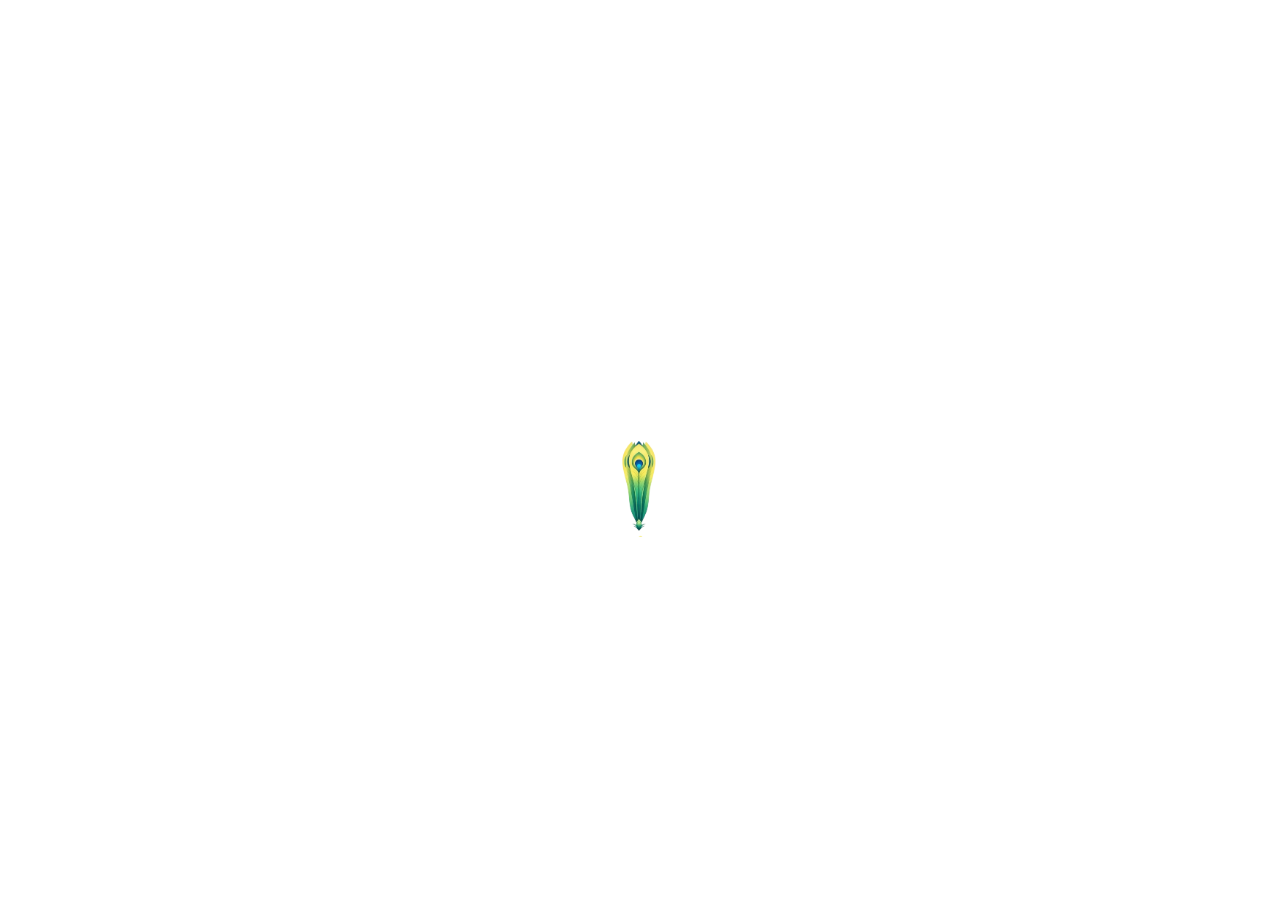
==== landing.html @ 8da77c45 "Swap positions 3 et 4 dans animation intro Made-with: Cursor" ====
<!DOCTYPE html>
<html lang="fr">
<head>
  <meta charset="UTF-8" />
  <meta name="viewport" content="width=device-width, initial-scale=1.0, maximum-scale=1.0, user-scalable=no, viewport-fit=cover" />
  <title>SEAVEN — Liste d'attente</title>
  <meta name="description" content="Le réseau social de réservation et de vente pour les indépendants." />
  <link rel="icon" type="image/png" href="./assets/logo-seaven-main.png" />
  <link rel="apple-touch-icon" href="./assets/logo-seaven-main.png" />

  <meta property="og:type" content="website" />
  <meta property="og:title" content="SEAVEN — Réserve, vends, développe ton activité" />
  <meta property="og:description" content="Le réseau social de réservation et de vente pour les indépendants beauté, bien-être et services." />
  <meta property="og:image" content="https://seaven-app-landing.vercel.app/assets/og-seaven.png" />
  <meta property="og:image:width" content="1200" />
  <meta property="og:image:height" content="630" />
  <meta property="og:url" content="https://seaven-app-landing.vercel.app" />
  <meta property="og:site_name" content="SEAVEN" />

  <meta name="twitter:card" content="summary_large_image" />
  <meta name="twitter:title" content="SEAVEN — Réserve, vends, développe ton activité" />
  <meta name="twitter:description" content="Le réseau social de réservation et de vente pour les indépendants beauté, bien-être et services." />
  <meta name="twitter:image" content="https://seaven-app-landing.vercel.app/assets/og-seaven.png" />

  <link rel="preconnect" href="https://fonts.googleapis.com" />
  <link rel="preconnect" href="https://fonts.gstatic.com" crossorigin />
  <link
    href="https://fonts.googleapis.com/css2?family=Bricolage+Grotesque:wght@400;500;600;700;800&family=Manrope:wght@400;500;600;700;800&display=swap"
    rel="stylesheet"
  />

  <style>
    :root {
      --bg: #ffffff;
      --card: #ffffff;
      --text: #151515;
      --muted: #6f6f77;
      --border: #ececf1;
      --shadow: 0 12px 32px rgba(26, 21, 31, 0.07);
      --shadow-soft: 0 8px 20px rgba(26, 21, 31, 0.05);

      --pink: #ee4b93;
      --pink-dark: #d93b82;
      --lavender: #b89df6;
      --violet: #9b7cf2;
      --mint: #8dddc7;
      --green: #6cc9a9;
      --black-btn: #121212;
      --field: #ffffff;
      --white: #ffffff;

      --radius-xl: 30px;
      --radius-lg: 24px;
      --radius-md: 18px;
      --radius-pill: 999px;
      --container-w: 390px;
    }

    * { box-sizing: border-box; }
    html {
      scroll-behavior: smooth;
      overflow-x: hidden;
      overflow-x: clip;
      max-width: 100%;
      width: 100%;
    }
    body {
      margin: 0;
      font-family: "Inter", system-ui, -apple-system, BlinkMacSystemFont, "Segoe UI", sans-serif;
      background: var(--bg);
      color: var(--text);
      -webkit-font-smoothing: antialiased;
      text-rendering: optimizeLegibility;
      overflow-x: hidden;
      overflow-x: clip;
      max-width: 100%;
      width: 100%;
      min-width: 0;
    }
    img { display: block; max-width: 100%; }
    a { color: inherit; text-decoration: none; }
    button, input, select { font: inherit; }

    .page {
      width: 100%;
      max-width: 100%;
      display: flex;
      justify-content: center;
      padding: 18px max(16px, env(safe-area-inset-left)) max(36px, env(safe-area-inset-bottom))
        max(16px, env(safe-area-inset-right));
      overflow-x: hidden;
      overflow-x: clip;
      box-sizing: border-box;
    }
    .mobile-shell {
      width: 100%;
      max-width: min(100%, var(--container-w));
      min-width: 0;
      overflow-x: hidden;
      overflow-x: clip;
    }
    .stack {
      display: flex;
      flex-direction: column;
      gap: 12px;
      min-width: 0;
      width: 100%;
    }

    .card {
      background: var(--card);
      border-radius: var(--radius-xl);
      box-shadow: var(--shadow);
      border: 1px solid rgba(255,255,255,0.7);
    }
    .soft-card {
      background: var(--card);
      border-radius: var(--radius-xl);
      box-shadow: var(--shadow-soft);
      border: 1px solid var(--border);
    }
    .section-pad { padding: 20px 18px; }

    .topbar {
      display: flex;
      align-items: center;
      justify-content: center;
      gap: 10px;
      padding: 6px 2px 8px;
      min-width: 0;
    }
    .brand { display: flex; align-items: center; gap: 8px; min-width: 0; flex: 1; }
    .brand-logo {
      width: 46px;
      height: 46px;
      object-fit: cover;
      object-position: center;
      display: block;
    }
    .brand-name { font-size: 14px; font-weight: 700; letter-spacing: -0.02em; }

    .hero { padding: 14px 16px 18px; }
    .hero-inner { text-align: center; padding: 6px 6px 0; }
    .eyebrow-space { height: 6px; }
    h1, h2, h3, p { margin: 0; }

    .hero-title {
      font-size: 32px; line-height: 1.02; letter-spacing: -0.055em; font-weight: 800; margin-top: 10px;
    }
    .accent-pink { color: var(--pink); }
    .accent-lavender { color: var(--lavender); }
    .accent-mint { color: var(--mint); }

    .hero-text {
      margin: 14px auto 0; max-width: 300px; font-size: 14px; line-height: 1.5; color: var(--muted); font-weight: 500;
    }
    .hero-actions { display: flex; flex-direction: column; gap: 10px; margin-top: 18px; align-items: center; }

    .btn {
      border: 0; border-radius: var(--radius-pill); min-height: 50px; width: 100%; max-width: 272px;
      padding: 0 18px; font-size: 14px; font-weight: 700; cursor: pointer;
      transition: transform 0.15s ease, box-shadow 0.15s ease, opacity 0.15s ease;
    }
    .btn:hover { transform: translateY(-1px); }
    .btn:active { transform: translateY(0); }
    .btn-primary { background: linear-gradient(180deg, #f56ead 0%, var(--pink) 100%); color: #fff; box-shadow: 0 14px 22px rgba(238, 75, 147, 0.28); }
    .btn-secondary { background: #ececed; color: #5b5b60; box-shadow: inset 0 1px 0 rgba(255,255,255,0.85); }

    /* Alignement identique aux boutons du hero (centrés, même largeur max) */
    #estimate-section .btn.btn-primary,
    #waitlistForm > .btn.btn-primary {
      display: block;
      margin-left: auto;
      margin-right: auto;
    }

    .hero-visuals { display: flex; justify-content: center; gap: 18px; margin-top: 22px; padding-bottom: 6px; }
    .hero-visual-box {
      width: 118px;
      height: 118px;
      border-radius: 28px;
      overflow: hidden;
      display: flex;
      align-items: center;
      justify-content: center;
      box-shadow: var(--shadow);
      border: 1px solid var(--border);
      background: linear-gradient(180deg, #f9fafb 0%, #f2f3f7 100%);
      position: relative;
    }
    .hero-visual-box.dark {
      background: radial-gradient(circle at 50% 30%, #263746 0%, #0f1722 70%);
      border-color: rgba(255,255,255,0.08);
    }
    .phone-mock {
      width: 56px;
      height: 84px;
      border-radius: 16px;
      background: #0f0f12;
      padding: 4px;
      position: relative;
      box-shadow: 0 8px 18px rgba(18, 18, 18, 0.32);
    }
    .phone-mock::before {
      content: "";
      position: absolute;
      top: 6px;
      left: 50%;
      width: 18px;
      height: 3px;
      border-radius: 4px;
      background: #2b2b35;
      transform: translateX(-50%);
      z-index: 2;
    }
    .phone-screen {
      width: 100%;
      height: 100%;
      border-radius: 12px;
      object-fit: cover;
      object-position: center top;
      border: 1px solid rgba(255,255,255,0.12);
    }

    .section-title { font-size: 30px; line-height: 1.06; letter-spacing: -0.055em; font-weight: 800; margin-bottom: 16px; }

    .feature-list { display: flex; flex-direction: column; gap: 14px; margin-top: 10px; }
    .feature-item { display: flex; gap: 12px; align-items: flex-start; }
    .feature-icon {
      width: 34px; height: 34px; border-radius: 12px; background: rgba(184, 157, 246, 0.18); color: #8f72ea;
      display: flex; align-items: center; justify-content: center; font-size: 16px; flex: 0 0 auto; margin-top: 1px;
    }
    .feature-body h3 { font-size: 16px; line-height: 1.2; letter-spacing: -0.03em; font-weight: 800; margin-bottom: 4px; }
    .feature-body p { font-size: 13px; line-height: 1.45; color: var(--muted); font-weight: 500; }

    .visual-card { padding: 14px; position: relative; overflow: hidden; }
    .visual-card img { width: 100%; height: 250px; object-fit: cover; border-radius: 24px; }
    .floating-chip {
      position: absolute; top: 16px; right: 16px; background: rgba(255,255,255,0.95); color: #8357ef;
      padding: 10px 14px; border-radius: 999px; box-shadow: var(--shadow-soft); font-size: 12px; font-weight: 800;
      backdrop-filter: blur(8px);
    }
    .floating-btn {
      position: absolute; right: 28px; bottom: 28px; background: #b180f7; color: #fff; border: 0; border-radius: 999px;
      padding: 10px 16px; font-size: 12px; font-weight: 800; box-shadow: 0 10px 16px rgba(155, 124, 242, 0.25); cursor: pointer;
    }

    .cards-grid { display: flex; flex-direction: column; gap: 16px; }
    .service-card { padding: 16px; }
    .service-tag { display: inline-block; font-size: 11px; line-height: 1; letter-spacing: -0.02em; font-weight: 700; color: #8fd7c3; margin-bottom: 10px; }
    .service-title { font-size: 26px; line-height: 1.02; letter-spacing: -0.05em; font-weight: 800; margin-bottom: 8px; }
    .service-text { font-size: 14px; line-height: 1.5; color: var(--muted); font-weight: 500; margin-bottom: 14px; }
    .service-image { width: 100%; height: 220px; object-fit: cover; border-radius: 26px; }

    .estimate-text { font-size: 14px; line-height: 1.55; color: var(--muted); font-weight: 500; margin: 10px 0 18px; }

    .calculator-card { padding: 18px; }
    .calculator-head { display: flex; align-items: center; justify-content: space-between; margin-bottom: 16px; }
    .calculator-title { font-size: 22px; line-height: 1.05; letter-spacing: -0.05em; font-weight: 800; }
    .calculator-badge {
      width: 28px; height: 28px; border-radius: 50%; background: rgba(238,75,147,0.1); color: var(--pink);
      display: flex; align-items: center; justify-content: center; font-size: 16px;
    }
    .calc-row {
      display: flex; justify-content: space-between; gap: 14px; padding: 12px 0; border-bottom: 1px solid var(--border);
      font-size: 14px; line-height: 1.35;
    }
    .calc-row:last-of-type { margin-bottom: 14px; }
    .calc-label { color: var(--muted); font-weight: 600; }
    .calc-value { color: var(--text); font-weight: 700; text-align: right; }
    .recommended-box { margin-top: 18px; padding-top: 8px; text-align: center; }
    .recommended-label { color: #d59bbb; font-size: 14px; line-height: 1.2; font-weight: 700; margin-bottom: 6px; }
    .recommended-price { color: var(--pink); font-size: 42px; line-height: 1; letter-spacing: -0.06em; font-weight: 800; }

    .form-card { padding: 22px 18px; position: relative; overflow: hidden; }
    .arrow-glow {
      position: absolute; top: 24px; right: 18px; width: 92px; height: 36px;
      background: linear-gradient(90deg, rgba(238,75,147,0.12), rgba(184,157,246,0.05));
      clip-path: polygon(0 50%, 72% 0, 100% 50%, 72% 100%); filter: blur(0.3px);
    }
    .form-title { position: relative; z-index: 1; font-size: 34px; line-height: 0.98; letter-spacing: -0.055em; font-weight: 800; margin-bottom: 18px; }
    .form-group { margin-bottom: 14px; }
    .form-label { display: block; font-size: 13px; font-weight: 700; color: #1d1d20; margin-bottom: 8px; }
    .field, .select {
      width: 100%; min-height: 52px; border: 1px solid transparent; border-radius: 999px; padding: 0 18px;
      background: var(--field); color: #44444c; outline: none; font-size: 14px; font-weight: 600;
    }
    .field::placeholder { color: #9c9ca5; font-weight: 600; }

    .consent { display: flex; align-items: flex-start; gap: 10px; margin: 8px 0 18px; }
    .consent input { margin-top: 3px; accent-color: var(--pink); }
    .consent-text { font-size: 13px; line-height: 1.45; color: #7e7e87; font-weight: 600; }

    .submit-feedback { margin-top: 12px; font-size: 13px; font-weight: 700; color: #2f9f73; display: none; }
    .submit-feedback.error { color: #d14369; }

    .footer-block { text-align: center; padding: 6px 10px 2px; }
    .footer-title { font-size: 30px; line-height: 1.12; letter-spacing: -0.03em; font-weight: 600; margin-bottom: 20px; color: #2a2a32; }
    .store-buttons {
      display: flex;
      flex-direction: row;
      justify-content: center;
      align-items: center;
      gap: 10px;
      flex-wrap: nowrap;
      width: 100%;
      max-width: 100%;
    }
    .store-btn {
      flex: 1 1 0;
      min-width: 0;
      max-width: 190px;
      min-height: 52px; border-radius: 999px; background: var(--black-btn); color: #fff;
      display: flex; align-items: center; justify-content: center; gap: 8px; font-weight: 700; font-size: 14px;
      box-shadow: 0 12px 22px rgba(18,18,18,0.18); transition: transform 0.15s ease, opacity 0.15s ease;
    }
    .store-btn:hover { transform: translateY(-1px); opacity: 0.98; }
    .store-icon { font-size: 18px; line-height: 1; }
    .tiny-note { text-align: center; margin-top: 8px; color: #a0a0a8; font-size: 11px; font-weight: 600; }

    @media (max-width: 390px) {
      .hero-title, .section-title, .footer-title, .form-title { font-size: clamp(28px, 8vw, 34px); }
      .service-title { font-size: 24px; }
      .recommended-price { font-size: 36px; }
    }
  </style>

  <!-- Refonte Seaven — partie 1 (base + hero + sections) -->
  <style>
:root{
--pink:#E8638C;--purple:#A87DC8;--mint:#7EC8A4;--blue:#4A90D9;--yellow:#FFCA28;
--black:#1A1A1A;--dark:#1C1C1E;--mid:#6B6B6B;--light:#FFFFFF;--border:rgba(0,0,0,.06);
}
*{margin:0;padding:0;box-sizing:border-box;}
html{scroll-behavior:smooth;overflow-x:hidden;overflow-x:clip;max-width:100%;width:100%;-webkit-text-size-adjust:100%;}
body{background:#fff;color:var(--black);font-family:'Manrope',sans-serif;overflow-x:hidden;overflow-x:clip;max-width:100%;width:100%;min-width:0;-webkit-text-size-adjust:100%;}
#landingRoot{width:100%;max-width:100%;min-width:0;overflow-x:hidden;overflow-x:clip;}
.topbar .brand{flex:0 1 auto;}
/* GRAD BAR */
.grad-bar{height:4px;background:linear-gradient(90deg,var(--pink),var(--purple),var(--blue),var(--mint),var(--yellow));}

/* HERO — bloc texte puis mockup paysage (démo), type Apple */
.hero{
  position:relative;
  isolation:isolate;
  overflow-x:clip;
  text-align:center;
  width:100%;
  max-width:100%;
  margin:0;
  min-width:0;
  box-sizing:border-box;
  background:
    radial-gradient(ellipse 120% 85% at 50% 0%,rgba(168,125,200,.1) 0%,transparent 52%),
    #ffffff;
  color:#1d1d1f;
}
.hero-showcase-inner{
  position:relative;
  z-index:1;
  width:100%;
  max-width:min(640px,100%);
  margin:0 auto;
  display:flex;
  flex-direction:column;
  align-items:center;
  padding:clamp(8px,2vw,16px) max(20px,env(safe-area-inset-left)) clamp(40px,8vw,88px) max(20px,env(safe-area-inset-right));
  box-sizing:border-box;
  gap:0;
}
.hero-copy-stack{
  width:100%;
  max-width:min(600px,100%);
  display:flex;
  flex-direction:column;
  align-items:center;
  text-align:center;
  gap:0;
}
.hero-device-stage{
  width:100%;
  display:flex;
  justify-content:center;
  align-items:center;
  margin-top:clamp(28px,6vw,48px);
  padding:0 max(6px,env(safe-area-inset-left)) 4px max(6px,env(safe-area-inset-right));
  box-sizing:border-box;
}
.hero-device-shell{
  position:relative;
  width:min(600px,92vw);
  max-width:100%;
  flex-shrink:0;
}
/* Boutons latéraux discrets (type iPhone paysage) */
.hero-device-side{
  position:absolute;
  z-index:2;
  pointer-events:none;
  border-radius:4px;
  background:linear-gradient(90deg,#56565e,#2f2f35);
  box-shadow:0 0 0 1px rgba(0,0,0,.28) inset,0 1px 2px rgba(255,255,255,.12);
}
.hero-device-side--vol1{left:-3px;top:35%;width:4px;height:22px;}
.hero-device-side--vol2{left:-3px;top:calc(35% + 30px);width:4px;height:22px;}
.hero-device-side--power{right:-3px;top:38%;width:4px;height:44px;}
.hero-device-frame{
  position:relative;
  border-radius:34px;
  padding:8px;
  box-sizing:border-box;
  border:2.5px solid #3f3f47;
  background:linear-gradient(160deg,#4a4a52 0%,#252528 35%,#121214 100%);
  box-shadow:
    0 18px 44px rgba(0,0,0,.16),
    0 8px 18px rgba(0,0,0,.1),
    0 0 0 1px rgba(255,255,255,.12) inset,
    0 0 0 1px rgba(0,0,0,.35),
    0 0 36px rgba(168,125,200,.09);
}
.hero-device-frame::after{
  content:"";
  position:absolute;
  left:14px;
  right:14px;
  top:8px;
  height:18%;
  border-radius:20px;
  pointer-events:none;
  background:linear-gradient(180deg,rgba(255,255,255,.2) 0%,rgba(255,255,255,0) 100%);
}
/* Dynamic Island realiste en paysage: capsule verticale sur le cote */
.hero-device-dynamic{
  position:absolute;
  top:50%;
  right:10px;
  transform:translateY(-50%);
  width:14px;
  height:min(28%,88px);
  border-radius:999px;
  background:linear-gradient(180deg,#101013 0%,#08080a 100%);
  z-index:2;
  pointer-events:none;
  box-shadow:
    0 0 0 1px rgba(255,255,255,.08) inset,
    0 1px 2px rgba(0,0,0,.45);
}
/* Écran paysage 19,5:9 — vidéo cover, centrée */
.hero-device-zoom{
  position:relative;
  width:100%;
  border-radius:26px;
  overflow:hidden;
  aspect-ratio:19.5/9;
  transform-origin:center center;
  will-change:transform;
  animation:heroDeviceKen 28s cubic-bezier(.45,.05,.2,1) infinite alternate;
  background:#000;
}
@keyframes heroDeviceKen{
  0%{transform:scale(1);}
  100%{transform:scale(1.025);}
}
.hero-device-video{
  position:absolute;
  inset:0;
  z-index:1;
  display:block;
  width:100%;
  height:100%;
  object-fit:cover;
  object-position:center center;
}
@media (orientation:landscape) and (max-height:520px){
  .hero-device-stage{margin-top:clamp(18px,4vw,28px);}
  .hero-device-shell{width:min(400px,88vw);}
}
.hero-launch{display:inline-flex;align-items:center;gap:6px;background:rgba(0,0,0,.04);border:1px solid rgba(0,0,0,.08);border-radius:999px;padding:8px 18px;font-size:12px;font-weight:700;color:#1d1d1f;margin:0 0 clamp(18px,4vw,26px);}
.hero-launch span{width:7px;height:7px;border-radius:50%;background:var(--pink);display:inline-block;}
.hero h1{font-family:'Bricolage Grotesque',sans-serif;font-size:clamp(28px,6.5vw,52px);font-weight:800;line-height:1.08;letter-spacing:-0.045em;margin:0 0 clamp(14px,3vw,22px);overflow-wrap:anywhere;color:#1d1d1f;}
.hero h1 em{font-style:normal;background:linear-gradient(135deg,var(--pink),var(--purple));-webkit-background-clip:text;-webkit-text-fill-color:transparent;background-clip:text;}
.hero-sub{font-size:clamp(15px,2.2vw,19px);color:rgba(0,0,0,.58);max-width:520px;margin:0 auto;line-height:1.65;overflow-wrap:anywhere;font-weight:500;}
.hero-cta-float{
  margin-top:clamp(22px,5vw,36px);
  margin-bottom:0;
  width:100%;
  display:flex;
  justify-content:center;
}
.hero-cta-pill{
  display:inline-flex;
  align-items:center;
  gap:10px;
  justify-content:center;
  border:none;
  cursor:pointer;
  font-family:'Manrope',-apple-system,sans-serif;
  font-size:15px;
  font-weight:700;
  letter-spacing:-0.02em;
  color:#fff;
  background:linear-gradient(135deg,var(--pink),var(--purple));
  border-radius:999px;
  padding:16px 36px;
  min-height:52px;
  box-sizing:border-box;
  box-shadow:0 1px 0 rgba(255,255,255,.2) inset,0 14px 36px rgba(232,99,140,.35),0 6px 16px rgba(0,0,0,.08);
  transition:transform .35s cubic-bezier(.2,.8,.2,1),box-shadow .35s ease;
}
.hero-cta-pill:hover{transform:translateY(-3px) scale(1.02);box-shadow:0 1px 0 rgba(255,255,255,.25) inset,0 20px 48px rgba(232,99,140,.42),0 8px 20px rgba(0,0,0,.1);}
.hero-cta-pill:active{transform:translateY(-1px) scale(.995);}
.btn-main{display:inline-flex;align-items:center;gap:8px;justify-content:center;background:linear-gradient(135deg,var(--pink),var(--purple));color:white;border:none;border-radius:30px;padding:16px 28px;font-size:15px;font-weight:700;cursor:pointer;font-family:'Manrope',sans-serif;transition:transform .2s,box-shadow .2s;max-width:100%;box-sizing:border-box;}
.btn-main:hover{transform:translateY(-2px);box-shadow:0 12px 32px rgba(232,99,140,.35);}
.hero-note{font-size:12px;color:rgba(0,0,0,.45);margin-top:clamp(14px,3vw,20px);line-height:1.55;max-width:min(420px,100%);margin-left:auto;margin-right:auto;}
.hero-demo-link{display:block;text-align:center;margin-top:12px;font-size:13px;font-weight:700;font-family:'Manrope',sans-serif;}
.hero-demo-link a{color:var(--pink);text-decoration:none;border-bottom:1px solid rgba(238,75,147,.35);padding-bottom:1px;transition:color .2s,border-color .2s;}
.hero-demo-link a:hover{color:var(--violet);border-color:rgba(155,124,242,.5);}
@media (prefers-reduced-motion:reduce){
  .hero-device-zoom{animation:none;transform:none;}
}
.hero-extra-offers{margin-top:clamp(14px,3vw,20px);padding-top:0;border-top:none;width:100%;max-width:min(400px,100%);margin-left:auto;margin-right:auto;display:flex;flex-direction:column;align-items:center;gap:0;box-sizing:border-box;}
.hero-promo{display:inline-flex;align-items:center;justify-content:center;gap:6px;background:linear-gradient(135deg,rgba(232,99,140,.12),rgba(168,125,200,.14));border:1px solid rgba(232,99,140,.2);color:#1d1d1f;font-size:11px;font-weight:800;padding:8px 14px;border-radius:999px;margin:0;text-align:center;line-height:1.3;}
.btn-parrain{display:inline-flex;align-items:center;justify-content:center;background:transparent;color:var(--pink);border:2px solid var(--pink);border-radius:30px;padding:12px 22px;font-size:14px;font-weight:700;cursor:pointer;font-family:'Manrope',sans-serif;margin:0;max-width:100%;box-sizing:border-box;transition:transform .2s,background .2s,color .2s;}
.btn-parrain:hover{background:rgba(232,99,140,.08);transform:translateY(-1px);}
.parrain-modal{position:fixed;inset:0;z-index:9999;display:flex;align-items:center;justify-content:center;padding:max(16px,env(safe-area-inset-top)) max(16px,env(safe-area-inset-right)) max(16px,env(safe-area-inset-bottom)) max(16px,env(safe-area-inset-left));box-sizing:border-box;}
.parrain-modal.is-hidden{display:none;}
.parrain-modal-overlay{position:absolute;inset:0;background:rgba(26,26,26,.5);backdrop-filter:blur(4px);cursor:pointer;border:0;padding:0;}
.parrain-modal-panel{position:relative;z-index:1;background:#fff;border-radius:22px;padding:22px 20px 18px;max-width:340px;width:100%;box-shadow:0 24px 56px rgba(0,0,0,.18);border:1px solid var(--border);text-align:left;box-sizing:border-box;}
.parrain-modal-close{position:absolute;top:10px;right:12px;width:36px;height:36px;border:none;background:transparent;color:var(--mid);font-size:22px;line-height:1;cursor:pointer;border-radius:10px;display:flex;align-items:center;justify-content:center;}
.parrain-modal-close:hover{background:var(--light);color:var(--black);}
.parrain-modal-heading{font-family:'Bricolage Grotesque',sans-serif;font-size:17px;font-weight:800;color:var(--black);margin:0 36px 12px 0;letter-spacing:-.02em;}
.parrain-modal-body{font-size:14px;line-height:1.65;color:var(--mid);margin:0;}
.parrain-modal-body strong{color:var(--black);}
.parrain-modal-cta{margin-top:18px;width:100%;border:none;border-radius:14px;padding:12px 16px;font-size:13px;font-weight:700;font-family:'Manrope',sans-serif;cursor:pointer;background:linear-gradient(135deg,var(--pink),var(--purple));color:#fff;}
.parrain-modal-cta:hover{opacity:.95;}
.hero-stats{display:flex;gap:0;justify-content:center;margin-top:clamp(18px,4vw,28px);border:1px solid rgba(0,0,0,.08);border-radius:20px;overflow:hidden;max-width:100%;width:100%;margin-left:auto;margin-right:auto;box-sizing:border-box;background:rgba(0,0,0,.03);backdrop-filter:blur(10px);-webkit-backdrop-filter:blur(10px);}
.stat{flex:1;min-width:0;padding:14px 6px;text-align:center;border-right:1px solid rgba(0,0,0,.06);}
.stat:last-child{border-right:none;}
.stat-n{font-family:'Bricolage Grotesque',sans-serif;font-size:clamp(18px,5vw,28px);font-weight:800;letter-spacing:-0.02em;background:linear-gradient(135deg,var(--pink),var(--purple));-webkit-background-clip:text;-webkit-text-fill-color:transparent;background-clip:text;}
.stat-l{font-size:clamp(8px,2.4vw,11px);color:rgba(0,0,0,.52);font-weight:600;margin-top:4px;line-height:1.2;overflow-wrap:anywhere;}

/* SECTION */
.sec{padding:60px max(16px,env(safe-area-inset-left)) 60px max(16px,env(safe-area-inset-right));max-width:1100px;margin:0 auto;min-width:0;width:100%;box-sizing:border-box;}
#pricing-section{padding-bottom:40px;}
#waitlist{padding-top:40px;padding-bottom:30px;}
.sec-label{font-size:11px;font-weight:700;text-transform:uppercase;letter-spacing:2px;color:var(--pink);margin-bottom:10px;}
.sec-title{font-family:'Bricolage Grotesque',sans-serif;font-size:clamp(24px,6vw,52px);font-weight:800;letter-spacing:-0.04em;line-height:1.08;margin-bottom:14px;overflow-wrap:anywhere;}
.sec-title em{font-style:normal;color:var(--pink);}
.sec-sub{font-size:16px;color:var(--mid);line-height:1.7;max-width:min(500px,100%);overflow-wrap:anywhere;}

/* Couleurs d'accent par section demandées */
#features .sec-label, #features .sec-title em { color: var(--purple); }
#discover-section .sec-label, #discover-section .sec-title em { color: var(--mint); }
#pricing-section .sec-label, #pricing-section .sec-title em { color: var(--blue); }
#waitlist .sec-label, #waitlist .sec-title em { color: var(--yellow); }
#waitlist .btn-submit {
  background: linear-gradient(135deg, #ffd54d, var(--yellow));
  color:#fff;
}
#waitlist .btn-submit:hover{box-shadow:0 12px 28px rgba(255,202,40,.35);}
#pricing-section .btn-submit{background:linear-gradient(135deg,var(--blue),#6ca8e3);}
#pricing-section .btn-submit:hover{box-shadow:0 12px 28px rgba(74,144,217,.3);}
/* DEMO RESERVATION INTERACTIVE */
.demo-res{position:relative;padding:clamp(28px,5vw,64px) 16px;background:#fff;overflow:hidden;}
.demo-res::before{content:'';position:absolute;inset:0;background:radial-gradient(ellipse 100% 50% at 50% 0%,rgba(124,58,237,.06),transparent 60%),radial-gradient(ellipse 70% 40% at 80% 100%,rgba(238,75,147,.04),transparent 50%);pointer-events:none;}
.demo-res-inner{max-width:860px;margin:0 auto;text-align:center;position:relative;z-index:1;}
.demo-res-title{font-family:'Bricolage Grotesque',sans-serif;font-size:clamp(22px,5vw,40px);font-weight:800;letter-spacing:-0.04em;line-height:1.08;color:var(--black);margin:0 0 6px;}
.demo-res-title em{font-style:normal;background:linear-gradient(90deg,#7c3aed,#a855f7 40%,#ee4b93);-webkit-background-clip:text;background-clip:text;-webkit-text-fill-color:transparent;}
.demo-res-sub{font-size:clamp(12px,2vw,14px);color:var(--mid);margin:0 auto 20px;max-width:440px;line-height:1.5;}
.demo-steps-nav{display:flex;align-items:flex-start;justify-content:center;position:relative;margin:0 auto 20px;max-width:680px;padding:0 20px;gap:0;}
.demo-steps-line{position:absolute;top:16px;left:56px;right:56px;height:2px;background:rgba(0,0,0,.06);z-index:0;border-radius:2px;overflow:hidden;}
.demo-steps-fill{height:100%;width:0%;background:linear-gradient(90deg,#7c3aed,#a855f7,#ee4b93);border-radius:2px;transition:width .6s cubic-bezier(.25,.46,.45,.94);box-shadow:0 0 8px rgba(124,58,237,.3);}
.demo-step-dot{display:flex;flex-direction:column;align-items:center;flex:1;cursor:pointer;position:relative;z-index:2;gap:4px;transition:transform .3s;padding:0 2px;border:none;background:none;font-family:'Manrope',sans-serif;}
.demo-step-dot:hover{transform:translateY(-2px);}
.demo-bub{width:32px;height:32px;border-radius:50%;display:flex;align-items:center;justify-content:center;font-weight:800;font-size:12px;color:rgba(0,0,0,.25);background:rgba(0,0,0,.03);border:2px solid rgba(0,0,0,.08);transition:all .45s cubic-bezier(.25,.46,.45,.94);flex-shrink:0;}
.demo-step-dot.visited .demo-bub{background:rgba(124,58,237,.1);border-color:rgba(155,124,242,.3);color:#7c3aed;box-shadow:0 0 10px rgba(155,124,242,.15);}
.demo-step-dot.active .demo-bub{width:38px;height:38px;font-size:14px;background:linear-gradient(135deg,#7c3aed,#ee4b93);border-color:transparent;color:#fff;box-shadow:0 0 20px rgba(124,58,237,.4),0 0 40px rgba(238,75,147,.15);animation:demoPulse 2.2s ease-in-out infinite;}
@keyframes demoPulse{0%,100%{box-shadow:0 0 20px rgba(124,58,237,.4),0 0 40px rgba(238,75,147,.15);}50%{box-shadow:0 0 28px rgba(124,58,237,.55),0 0 56px rgba(238,75,147,.25);}}
.demo-bub-lbl{font-size:8px;font-weight:600;color:rgba(0,0,0,.2);transition:color .35s;text-align:center;line-height:1.2;max-width:72px;}
.demo-step-dot.active .demo-bub-lbl{color:var(--black);font-weight:700;}
.demo-step-dot.visited .demo-bub-lbl{color:rgba(0,0,0,.4);}
.demo-phone-wrap{display:inline-block;position:relative;animation:demoFloat 5s ease-in-out infinite;}
@keyframes demoFloat{0%,100%{transform:translateY(0);}50%{transform:translateY(-6px);}}
.demo-phone-shell{background:linear-gradient(180deg,#1a1a1e,#0e0e10);border-radius:40px;padding:10px;position:relative;box-shadow:0 30px 60px rgba(0,0,0,.25),0 0 0 1px rgba(255,255,255,.08) inset;}
.demo-phone-shell::before{content:'';position:absolute;inset:0;border-radius:40px;padding:1px;background:linear-gradient(180deg,rgba(255,255,255,.18),rgba(255,255,255,.04));-webkit-mask:linear-gradient(#fff 0 0) content-box,linear-gradient(#fff 0 0);mask:linear-gradient(#fff 0 0) content-box,linear-gradient(#fff 0 0);-webkit-mask-composite:xor;mask-composite:exclude;pointer-events:none;}
.demo-phone-island{position:absolute;top:18px;left:50%;transform:translateX(-50%);width:72px;height:18px;background:#000;border-radius:20px;z-index:10;box-shadow:0 0 0 2px rgba(0,0,0,.8);pointer-events:none;}
.demo-phone-island::before{content:'';position:absolute;right:6px;top:50%;transform:translateY(-50%);width:6px;height:6px;border-radius:50%;background:radial-gradient(circle,#1a2744 0%,#0c1525 100%);box-shadow:inset 0 0 2px rgba(50,80,140,.6);}
.demo-phone-btn-r1{position:absolute;right:-3px;top:80px;width:3px;height:24px;background:linear-gradient(180deg,#2a2a2e,#1a1a1e);border-radius:0 3px 3px 0;}
.demo-phone-btn-r2{position:absolute;right:-3px;top:112px;width:3px;height:40px;background:linear-gradient(180deg,#2a2a2e,#1a1a1e);border-radius:0 3px 3px 0;}
.demo-phone-btn-l{position:absolute;left:-3px;top:80px;width:3px;height:28px;background:linear-gradient(180deg,#2a2a2e,#1a1a1e);border-radius:3px 0 0 3px;}
.demo-phone-btn-l2{position:absolute;left:-3px;top:116px;width:3px;height:28px;background:linear-gradient(180deg,#2a2a2e,#1a1a1e);border-radius:3px 0 0 3px;}
.demo-phone-screen{width:min(280px,66vw);height:min(580px,72vh);border-radius:32px;overflow:hidden;background:#0c0c0e;position:relative;}
.demo-phone-screen iframe{width:100%;height:100%;border:none;display:block;}
.demo-phone-home{position:absolute;bottom:6px;left:50%;transform:translateX(-50%);width:96px;height:4px;background:rgba(255,255,255,.25);border-radius:4px;z-index:10;pointer-events:none;}
.demo-confetti-layer{position:absolute;inset:-40px -40px 0 -40px;pointer-events:none;overflow:hidden;z-index:20;opacity:0;transition:opacity .4s;}
.demo-confetti-layer.is-active{opacity:1;}
.demo-confetti-p{position:absolute;top:-16px;opacity:0;}
@keyframes demoFall{0%{opacity:1;transform:translateY(0) rotate(0deg);}100%{opacity:0;transform:translateY(700px) rotate(720deg);}}
.demo-auto-hint{margin-top:14px;font-size:11px;color:var(--mid);display:flex;align-items:center;justify-content:center;gap:8px;}
@media(max-width:600px){
.demo-res{padding:20px 10px 16px;}
.demo-res-title{font-size:clamp(18px,5vw,26px);margin-bottom:4px;}
.demo-res-sub{font-size:11px;margin-bottom:12px;}
.demo-steps-nav{margin-bottom:12px;padding:0 4px;}
.demo-bub{width:26px;height:26px;font-size:10px;border-width:1.5px;}
.demo-step-dot.active .demo-bub{width:30px;height:30px;font-size:11px;}
.demo-step-dot{gap:2px;}
.demo-bub-lbl{font-size:6px;max-width:42px;}
.demo-steps-line{top:13px;left:20px;right:20px;}
.demo-phone-shell{border-radius:32px;padding:7px;}
.demo-phone-screen{border-radius:26px;width:min(260px,74vw);height:min(560px,70vh);}
.demo-phone-island{width:56px;height:14px;top:14px;}
.demo-phone-island::before{width:5px;height:5px;right:5px;}
.demo-phone-home{width:72px;height:3px;bottom:4px;}
.demo-phone-btn-r1{height:18px;top:60px;}
.demo-phone-btn-r2{height:30px;top:84px;}
.demo-phone-btn-l{height:22px;top:60px;}
.demo-phone-btn-l2{height:22px;top:88px;}
.demo-auto-hint{margin-top:8px;font-size:9px;}
}
#pricing-section .t-pop{background:linear-gradient(135deg,var(--blue),#6ca8e3);}

/* Bloc parrainage */
.parrainage-wrap{max-width:640px;margin:28px auto 0;background:#fff;border:1px solid rgba(0,0,0,.06);border-radius:26px;padding:clamp(20px,5vw,30px);box-shadow:0 10px 30px rgba(0,0,0,.04);}
.parrainage-title{font-family:'Bricolage Grotesque',sans-serif;font-size:clamp(22px,5vw,36px);line-height:1.08;letter-spacing:-0.03em;font-weight:800;margin-bottom:10px;}
.parrainage-title em{font-style:normal;color:var(--pink);}
.parrainage-sub{font-size:16px;color:var(--mid);line-height:1.65;margin-bottom:14px;}
.parrainage-list{display:grid;gap:8px;margin-bottom:18px;}
.parrainage-item{font-size:15px;color:var(--black);font-weight:600;}
.parrainage-item::before{content:"✓ ";color:var(--mint);font-weight:800;}
.parrainage-calc{background:#fff;border:1px solid rgba(0,0,0,.06);border-radius:20px;padding:16px;box-shadow:0 10px 30px rgba(0,0,0,.04);}
.parrainage-calc-title{font-size:22px;line-height:1.15;font-weight:800;letter-spacing:-0.03em;margin-bottom:12px;}
.parrainage-range{margin-bottom:10px;}
/* Curseur parrainage force en rose (meme teinte que le bouton) */
#refSlider::-webkit-slider-thumb{
  -webkit-appearance:none;
  appearance:none;
  width:26px;
  height:26px;
  border-radius:50%;
  background:linear-gradient(135deg,var(--pink),var(--purple)) !important;
  box-shadow:0 3px 12px rgba(232,99,140,.4) !important;
}
#refSlider::-moz-range-thumb{
  width:26px;
  height:26px;
  border:none;
  border-radius:50%;
  background:linear-gradient(135deg,var(--pink),var(--purple));
  box-shadow:0 3px 12px rgba(232,99,140,.4);
}
.parrainage-scale{display:flex;justify-content:space-between;font-size:12px;color:var(--mid);font-weight:700;margin-bottom:12px;}
.parrainage-values{display:grid;grid-template-columns:1fr 1fr;gap:10px;margin-bottom:14px;}
.pv-box{background:#fff;border:1px solid rgba(0,0,0,.06);border-radius:14px;padding:10px 12px;box-shadow:0 10px 30px rgba(0,0,0,.04);}
.pv-label{font-size:11px;color:var(--mid);font-weight:700;text-transform:uppercase;letter-spacing:.5px;}
.pv-value{font-size:24px;font-weight:800;letter-spacing:-0.03em;}
.parrainage-examples{display:flex;justify-content:space-between;gap:8px;font-size:14px;color:var(--mid);font-weight:700;margin-bottom:14px;}
.parrainage-btn{width:100%;background:linear-gradient(135deg,var(--pink),var(--purple));color:#fff;border:none;border-radius:999px;padding:14px 18px;font-size:15px;font-weight:700;cursor:pointer;font-family:'Manrope',sans-serif;}
.parrainage-note{text-align:center;font-size:11px;color:var(--mid);margin-top:10px;line-height:1.45;}

/* Bloc comparatif */
.comparatif-wrap{max-width:min(920px,100%);margin:28px auto 0;}
.comparatif-wrap{width:100%;overflow-x:hidden;}
.cmp-kicker{text-align:center;font-size:11px;letter-spacing:2px;text-transform:uppercase;font-weight:800;background:linear-gradient(135deg,var(--purple),var(--blue));-webkit-background-clip:text;-webkit-text-fill-color:transparent;background-clip:text;margin-bottom:8px;}
.cmp-title{text-align:center;font-family:'Bricolage Grotesque',sans-serif;font-size:clamp(26px,7vw,44px);line-height:1.06;letter-spacing:-0.04em;font-weight:800;margin-bottom:10px;color:var(--text);overflow-wrap:anywhere;}
.cmp-title em{font-style:normal;background:linear-gradient(135deg,var(--purple),var(--blue));-webkit-background-clip:text;-webkit-text-fill-color:transparent;background-clip:text;}
.cmp-sub{text-align:center;color:#6B6B6B;font-size:15px;line-height:1.6;margin-bottom:16px;font-weight:600;overflow-wrap:anywhere;}

/* Sélecteur concurrent — caché, remplacé par header tableau */
.cmp-selector{display:none;}
.cmp-menu{
  position:absolute;
  top:calc(100% + 4px);
  right:0;
  min-width:160px;
  background:#fff;
  border:1px solid var(--border);
  border-radius:12px;
  box-shadow:0 18px 40px rgba(0,0,0,.12);
  overflow:hidden;
  display:none;
  z-index:50;
}
.cmp-menu.open{display:block;}
.cmp-opt{width:100%;border:none;background:#fff;padding:10px 14px;display:flex;align-items:center;justify-content:space-between;gap:10px;font-family:'Bricolage Grotesque',sans-serif;font-weight:800;font-size:14px;letter-spacing:-0.02em;line-height:1.1;text-transform:uppercase;color:#1b1b22;cursor:pointer;}
.cmp-opt + .cmp-opt{border-top:1px solid #f0f0f3;}
.cmp-opt:hover{background:#f7f7fb;}
.cmp-check{width:16px;height:16px;color:var(--purple);opacity:0;}
.cmp-opt.active .cmp-check{opacity:1;}
/* Header du tableau — span les 3 colonnes de la grille parent */
.cmp-header{grid-column:1/-1;display:grid;grid-template-columns:minmax(0,1.6fr) 52px 52px;gap:0 12px;width:100%;align-items:stretch;border-bottom:2px solid #e8e8ed;margin-bottom:2px;}
.cmp-header-logo{grid-column:1/3;display:flex;align-items:center;justify-content:center;padding:6px 4px;}
.cmp-header-logo img{height:100px;width:auto;display:block;object-fit:contain;}
.cmp-header-comp{position:relative;display:flex;align-items:center;justify-content:center;padding:4px 0 4px 4px;border-left:1px solid rgba(0,0,0,.06);}
.cmp-header-comp-btn{border:none;background:none;cursor:pointer;font-family:'Bricolage Grotesque',sans-serif;font-weight:900;font-size:28px;letter-spacing:-0.02em;color:#1b1b22;display:flex;align-items:center;justify-content:center;gap:2px;padding:4px 2px;border-radius:8px;transition:background .15s;width:100%;}
.cmp-header-comp-btn:hover{background:#f0f0f5;}
.cmp-header-comp-btn .cmp-caret{width:14px;height:14px;color:#52525e;}

/* Tableau comparatif : une grille = alignement ligne à ligne parfait */
.cmp-unified{
  width:100%;
  max-width:100%;
  min-width:0;
  background:#fff;
  border:1px solid var(--border);
  border-radius:22px;
  padding:10px 12px 12px;
  box-shadow:0 12px 28px rgba(0,0,0,.08), 0 2px 6px rgba(0,0,0,.04);
}
.cmp-unified-grid{
  display:grid;
  grid-template-columns:minmax(0,1.6fr) 52px 52px;
  gap:0 12px;
  width:100%;
  align-items:stretch;
}
.cmp-u-feat{
  padding:8px 6px 8px 4px;
  border-bottom:1px solid #f0f0f3;
  min-width:0;
  display:flex;
  align-items:center;
}
.cmp-u-ico{
  display:flex;
  align-items:center;
  justify-content:center;
  padding:8px 4px;
  border-bottom:1px solid #f0f0f3;
  box-sizing:border-box;
}
.cmp-u-seaven{
  border-left:1px solid rgba(168,125,200,.28);
  background:linear-gradient(180deg, rgba(168,125,200,.07), rgba(255,255,255,0));
}
.cmp-u-comp{border-left:1px solid rgba(0,0,0,.06);}
.cmp-unified-grid > *:nth-last-child(-n+3){border-bottom:none;}
.cmp-ico{width:20px;height:20px;flex:0 0 auto;border-radius:50%;}
.cmp-ico.ok{color:#fff;background:#22c55e;}
.cmp-ico.no{color:#fff;background:#ef4444;}
.cmp-ico.warn{color:#fff;background:#f0c04a;border-radius:999px;padding:3px;}
.cmp-txt{font-size:11px;line-height:1.35;font-weight:800;color:#21212a;overflow-wrap:anywhere;}
.cmp-warn-hint{font-size:10px;font-weight:700;color:#8a6d1a;margin-top:3px;line-height:1.25;letter-spacing:.01em;}

/* Animation changement concurrent (léger) */
.cmp-unified.is-swapping{animation:cmpFade .18s ease;}
@keyframes cmpFade{from{opacity:.72;transform:translateY(2px)}to{opacity:1;transform:translateY(0)}}
.cmp-end{text-align:center;margin-top:16px;}
.cmp-end-title{font-family:'Bricolage Grotesque',sans-serif;font-size:clamp(30px,7vw,42px);line-height:1.06;letter-spacing:-0.04em;font-weight:800;}
.cmp-end-title em{font-style:normal;background:linear-gradient(135deg,var(--purple),var(--blue));-webkit-background-clip:text;-webkit-text-fill-color:transparent;background-clip:text;}
.cmp-end .btn-submit{max-width:300px;margin:12px auto 0;background:linear-gradient(135deg,var(--purple),var(--blue));}

/* Code d'accès */
.access-gate{
  position:fixed;inset:0;z-index:12000;
  display:flex;align-items:center;justify-content:center;
  padding:20px;
  background:#ffffff;
  overflow:hidden;
}
.access-gate::before{display:none;}
.access-gate::after{display:none;}
.access-gate.hidden{display:none;}

/* Intro animation — logo ouverture */
.intro-anim{
  position:absolute;inset:0;z-index:10;
  display:flex;align-items:center;justify-content:center;
  background:#fff;
  pointer-events:none;
  transition:opacity .7s ease;
}
.intro-anim.done{opacity:0;}
.intro-anim-anchor{
  position:relative;
  width:260px;height:260px;
}
.intro-anim-frame{
  position:absolute;
  bottom:10%;
  left:50%;
  transform:translateX(-50%);
  object-fit:contain;
  opacity:0;
  transform-origin:center bottom;
}
.intro-anim-frame[data-frame="0"]{width:44px;height:120px;}
.intro-anim-frame[data-frame="1"]{width:60px;height:130px;}
.intro-anim-frame[data-frame="2"]{width:200px;height:130px;}
.intro-anim-frame[data-frame="3"]{width:160px;height:130px;}
.intro-anim-frame.f-active{
  opacity:1;
  animation:frameIn .6s cubic-bezier(.16,1,.3,1) both;
}
@keyframes frameIn{
  0%{opacity:0;transform:translateX(-50%) scale(.7);}
  100%{opacity:1;transform:translateX(-50%) scale(1);}
}
.intro-anim.shrink .intro-anim-frame.f-active{
  animation:logoEnd .8s cubic-bezier(.16,1,.3,1) forwards;
}
@keyframes logoEnd{
  0%{opacity:1;transform:translateX(-50%) scale(1);}
  50%{opacity:1;transform:translateX(-50%) scale(1.08);}
  100%{opacity:0;transform:translateX(-50%) scale(.35);}
}

.access-card{
  position:relative;z-index:1;
  width:100%;max-width:360px;
  background:rgba(255,255,255,.75);
  backdrop-filter:blur(40px);-webkit-backdrop-filter:blur(40px);
  border:2px solid transparent;
  border-radius:28px;
  padding:32px 24px 28px;
  background-clip:padding-box;
  box-shadow:0 24px 64px rgba(0,0,0,.06),0 8px 20px rgba(0,0,0,.03),0 0 0 2px rgba(232,99,140,.15),0 0 0 4px rgba(168,125,200,.1);
  text-align:center;
  opacity:0;
  transform:translateY(20px) scale(.97);
  transition:opacity .6s cubic-bezier(.16,1,.3,1),transform .6s cubic-bezier(.16,1,.3,1);
}
.access-card.show{
  opacity:1;
  transform:translateY(0) scale(1);
}
.access-logo{
  width:64px;height:64px;
  border-radius:18px;
  object-fit:cover;
  margin:0 auto 16px;
  box-shadow:0 8px 24px rgba(232,99,140,.25);
  animation:accessLogoFloat 4s ease-in-out infinite;
}
@keyframes accessLogoFloat{
  0%,100%{transform:translateY(0);}
  50%{transform:translateY(-5px);}
}
.access-title{
  font-family:'Bricolage Grotesque',sans-serif;
  font-size:26px;font-weight:800;letter-spacing:-0.03em;
  margin-bottom:4px;
  background:linear-gradient(135deg,#1a1a1a 30%,rgba(232,99,140,.9) 60%,rgba(168,125,200,1));
  -webkit-background-clip:text;background-clip:text;
  -webkit-text-fill-color:transparent;
}
.access-sub{font-size:13px;color:rgba(0,0,0,.45);line-height:1.55;margin-bottom:20px;}
.access-error{margin-top:10px;font-size:12px;font-weight:700;color:#d14369;display:none;}
.access-gate .fi{
  background:rgba(0,0,0,.03);
  border:1px solid rgba(168,125,200,.25);
  color:#1a1a1a;
  border-radius:16px;
}
.access-gate .fi::placeholder{color:rgba(0,0,0,.3);}
.access-gate .fi:focus{
  border-color:rgba(232,99,140,.5);
  box-shadow:0 0 0 3px rgba(232,99,140,.1);
  background:#fff;
}
.access-gate .btn-submit{
  background:linear-gradient(135deg,var(--pink),var(--purple));
  border:none;border-radius:16px;
  padding:15px;font-size:15px;font-weight:700;
  box-shadow:0 12px 32px rgba(232,99,140,.3);
  transition:transform .2s,box-shadow .2s;
}
.access-gate .btn-submit:hover{
  transform:translateY(-2px);
  box-shadow:0 16px 40px rgba(232,99,140,.4);
}
.access-gate .btn-submit:active{transform:translateY(0) scale(.98);}
.access-gate .access-pass-toggle{color:rgba(0,0,0,.35);}
.access-gate .access-pass-toggle:hover{background:rgba(0,0,0,.05);color:rgba(0,0,0,.6);}
.access-pass-wrap{position:relative;}
.access-pass-input{padding-right:46px;}
.access-pass-toggle{
  position:absolute;right:10px;top:50%;transform:translateY(-50%);
  width:30px;height:30px;border:none;background:transparent;cursor:pointer;
  display:flex;align-items:center;justify-content:center;border-radius:999px;color:#7a7a84;
}
.access-pass-toggle:hover{background:#ececf2;color:#4b4b55;}
.access-pass-toggle svg{width:18px;height:18px;display:block;}
.access-pass-toggle .eye-on{display:none;}
.access-pass-toggle .eye-off{display:block;}
.access-pass-toggle.is-visible .eye-on{display:block;}
.access-pass-toggle.is-visible .eye-off{display:none;}
input[type="password"]::-ms-reveal,
input[type="password"]::-ms-clear{display:none;}

/* FEATURES CAROUSEL — card claire */
.feat-outer{background:#fff;padding:0 max(16px,env(safe-area-inset-left)) 40px max(16px,env(safe-area-inset-right));max-width:min(100%,380px);margin:0 auto;min-width:0;box-sizing:border-box;}
main .mobile-shell .stack > .hero + .feat-outer{margin-top:0;}
.feat-parrain-wrap{display:flex;justify-content:center;margin-top:16px;width:100%;max-width:min(100%,380px);margin-left:auto;margin-right:auto;padding-bottom:2px;box-sizing:border-box;}
.feat-viewport{overflow:hidden;border-radius:20px;max-width:100%;min-width:0;width:100%;position:relative;contain:inline-size;}
.feat-track{display:flex;transition:transform .55s cubic-bezier(.25,.46,.45,.94);will-change:transform;min-width:0;}
.feat-slide{flex:0 0 100%;min-width:0;max-width:100%;width:100%;background:#fff;border:1px solid rgba(0,0,0,.06);border-radius:20px;padding:clamp(10px,2.6vw,26px);display:grid;grid-template-columns:1fr;gap:clamp(10px,2.6vw,26px);align-items:center;box-sizing:border-box;box-shadow:0 10px 30px rgba(0,0,0,.04);}
.feat-slide > div{min-width:0;max-width:100%;}
/* slide text */
.fs-eyebrow{font-size:9px;font-weight:700;text-transform:uppercase;letter-spacing:1.4px;margin-bottom:8px;}
.fs-title{font-family:'Bricolage Grotesque',sans-serif;font-size:clamp(17px,4.2vw,30px);font-weight:800;letter-spacing:-1px;line-height:1.06;color:var(--black);margin-bottom:8px;overflow-wrap:anywhere;}
.fs-title em{font-style:normal;}
.fs-desc{font-size:13px;color:var(--mid);line-height:1.62;margin-bottom:12px;overflow-wrap:anywhere;}
.fs-tags{display:flex;gap:6px;flex-wrap:wrap;}
.fs-tag{font-size:9px;font-weight:700;padding:4px 9px;border-radius:8px;background:#fff;border:1px solid var(--border);color:var(--mid);}
/* iPhone */
.iphone-wrap{display:flex;justify-content:center;min-width:0;width:100%;max-width:100%;}
.iphone{width:min(186px,86%);max-width:100%;height:372px;background:#111;border:5px solid #333;border-radius:32px;position:relative;overflow:hidden;box-shadow:0 14px 32px rgba(0,0,0,.12),inset 0 0 0 1px rgba(255,255,255,.05);box-sizing:border-box;}
.i-notch{position:absolute;top:8px;left:50%;transform:translateX(-50%);width:68px;height:18px;background:#000;border-radius:9px;z-index:10;}
.i-screen{position:absolute;inset:0;padding:36px 10px 12px;background:#fff;display:flex;flex-direction:column;gap:6px;overflow:hidden;}
.dark-screen .i-screen{background:#1C1C1E;}
/* screen UI */
.s-hd{font-size:8px;font-weight:700;display:flex;align-items:center;gap:3px;margin-bottom:1px;}
.s-title{font-size:11px;font-weight:800;color:#1A1A1A;margin-bottom:4px;}
.dark-screen .s-title{color:white;}
.s-card{background:#F5F5F7;border-radius:10px;padding:7px 8px;}
.dark-screen .s-card{background:#2C2C2E;}
.s-row{display:flex;align-items:center;gap:6px;padding:4px 0;border-bottom:1px solid #E8E8E8;}
.dark-screen .s-row{border-bottom-color:#3A3A3C;}
.s-row:last-child{border-bottom:none;}
.s-av{width:20px;height:20px;border-radius:50%;background:#E8E8E8;display:flex;align-items:center;justify-content:center;font-size:9px;flex-shrink:0;}
.s-name{font-size:9px;font-weight:700;color:#1A1A1A;}
.dark-screen .s-name{color:white;}
.s-txt{font-size:8px;color:#888;}
.s-badge{font-size:7px;font-weight:700;background:#F5EDFF;color:var(--purple);padding:1px 5px;border-radius:4px;white-space:nowrap;margin-left:auto;}
.s-trow{display:flex;justify-content:space-between;padding:4px 0;border-bottom:1px solid #E8E8E8;font-size:9px;}
.dark-screen .s-trow{border-bottom-color:#3A3A3C;}
.s-trow:last-child{border-bottom:none;}
.s-trow span:first-child{color:#888;}
.s-trow span:last-child{font-weight:700;color:#1A1A1A;}
.dark-screen .s-trow span:last-child{color:white;}
.s-total{display:flex;justify-content:space-between;padding-top:6px;font-size:10px;font-weight:800;}
.s-stock{margin-bottom:6px;}
.s-sname{font-size:8px;font-weight:700;color:#1A1A1A;margin-bottom:2px;}
.dark-screen .s-sname{color:white;}
.s-srow{display:flex;justify-content:space-between;align-items:center;margin-bottom:2px;}
.s-sbadge{font-size:7px;font-weight:700;padding:1px 5px;border-radius:4px;}
.ok{background:#F0FAF4;color:#3DA874;}.warn{background:#FFF8E0;color:#C8960A;}.alert{background:#FFF0F4;color:var(--pink);}
.s-bar{height:3px;border-radius:2px;background:#E8E8E8;margin-bottom:6px;}
.dark-screen .s-bar{background:#3A3A3C;}
.s-bar-fill{height:3px;border-radius:2px;}
.s-rrow{display:flex;align-items:center;gap:5px;padding:3px 0;border-bottom:1px solid #E8E8E8;font-size:8px;}
.dark-screen .s-rrow{border-bottom-color:#3A3A3C;}
.s-rrow:last-child{border-bottom:none;}
.s-rdot{width:7px;height:7px;border-radius:50%;flex-shrink:0;}
.s-rlabel{flex:1;color:#888;}
.s-rtime{font-weight:800;color:#1A1A1A;}
.dark-screen .s-rtime{color:white;}
.s-cta{background:#1A1A1A;color:white;border:none;border-radius:8px;padding:6px 8px;font-size:9px;font-weight:700;width:100%;margin-top:auto;cursor:pointer;font-family:'Manrope',sans-serif;}
.dark-screen .s-cta{background:white;color:#1A1A1A;}
/* carousel controls */
.feat-controls{display:flex;align-items:center;gap:10px;margin-top:16px;max-width:min(100%,380px);margin-left:auto;margin-right:auto;}
.fc-btn{width:36px;height:36px;border-radius:50%;background:var(--light);border:1px solid rgba(168,125,200,.35);display:flex;align-items:center;justify-content:center;cursor:pointer;font-size:14px;color:var(--purple);transition:all .2s;flex-shrink:0;}
.fc-btn:hover{background:linear-gradient(135deg,var(--purple),#8f66bc);color:white;border-color:transparent;}
.fc-dots{display:flex;gap:6px;align-items:center;}
.fc-dot{width:6px;height:6px;border-radius:3px;background:var(--border);cursor:pointer;transition:all .3s;}
.fc-dot.on{width:22px;background:var(--purple);}
.feat-controls .fc-dots{flex:1;justify-content:center;}

/* MÉTIERS — petites cartes, défilement manuel + effet */
.m-metiers-wrap{display:flex;align-items:center;gap:4px;margin:22px 0 26px;max-width:100%;min-width:0;}
.m-nav-btn{flex-shrink:0;width:34px;height:34px;border-radius:50%;border:1px solid rgba(126,200,164,.45);background:#fff;color:var(--mint);font-size:18px;font-weight:700;line-height:1;cursor:pointer;display:flex;align-items:center;justify-content:center;transition:transform .2s,box-shadow .2s,background .2s;box-shadow:0 2px 10px rgba(0,0,0,.06);}
.m-nav-btn:active{transform:scale(.92);}
.m-nav-btn:hover{background:linear-gradient(135deg,var(--mint),#6ebf9a);color:#fff;border-color:transparent;box-shadow:0 6px 20px rgba(126,200,164,.35);}
.m-cards-ribbon{flex:1;min-width:0;display:flex;gap:10px;overflow-x:auto;overflow-y:hidden;scroll-snap-type:x mandatory;scroll-behavior:smooth;padding:10px 2px 16px;-webkit-overflow-scrolling:touch;scrollbar-width:thin;scrollbar-color:var(--mint) transparent;}
.m-cards-ribbon::-webkit-scrollbar{height:5px;}
.m-cards-ribbon::-webkit-scrollbar-thumb{background:linear-gradient(90deg,var(--mint),#6ebf9a);border-radius:99px;}
.m-card{flex:0 0 auto;scroll-snap-align:start;width:min(92px,27vw);min-height:86px;padding:8px 6px;border-radius:16px;background:#fff;border:1.5px solid rgba(126,200,164,.55);cursor:pointer;text-align:center;display:flex;flex-direction:column;align-items:center;justify-content:center;gap:4px;box-shadow:0 2px 12px rgba(0,0,0,.05);transition:transform .28s cubic-bezier(.34,1.45,.64,1),box-shadow .28s,border-color .28s;animation:mCardPop .55s cubic-bezier(.34,1.45,.64,1) both;-webkit-tap-highlight-color:transparent;}
@keyframes mCardPop{0%{opacity:0;transform:translateY(14px) scale(.88)}100%{opacity:1;transform:translateY(0) scale(1)}}
.m-card:hover{transform:translateY(-5px) scale(1.03);box-shadow:0 14px 32px rgba(126,200,164,.22);border-color:rgba(126,200,164,.75);}
.m-card:active{transform:translateY(-2px) scale(.98);}
.m-card.on{background:#fff;border-color:var(--mint);box-shadow:0 8px 24px rgba(126,200,164,.2),0 0 0 1px rgba(126,200,164,.35) inset;}
.m-card-ic{font-size:22px;line-height:1;filter:drop-shadow(0 2px 4px rgba(0,0,0,.06));}
.m-card-lab{font-size:8.5px;font-weight:800;line-height:1.2;color:var(--black);display:-webkit-box;-webkit-line-clamp:3;line-clamp:3;-webkit-box-orient:vertical;overflow:hidden;max-height:3.6em;letter-spacing:-.02em;}
.m-card.on .m-card-lab{color:var(--black);}

/* MÉTIER REVEAL */
.m-reveal{display:none;animation:fadeup .3s ease;}
.m-reveal.show{display:block;}
@keyframes fadeup{from{opacity:0;transform:translateY(14px)}to{opacity:1;transform:translateY(0)}}
.mr-card{background:#fff;border:1px solid rgba(0,0,0,.06);border-radius:24px;padding:clamp(16px,4vw,32px);max-width:100%;min-width:0;box-sizing:border-box;box-shadow:0 10px 30px rgba(0,0,0,.04);}
.mr-head{display:flex;align-items:flex-start;gap:12px;margin-bottom:20px;min-width:0;}
.mr-icon{font-size:40px;flex-shrink:0;line-height:1;}
.mr-name{font-family:'Bricolage Grotesque',sans-serif;font-size:clamp(18px,4.5vw,24px);font-weight:800;letter-spacing:-.5px;overflow-wrap:anywhere;}
.mr-sub{font-size:13px;color:var(--mid);}
.mr-feats{display:grid;grid-template-columns:1fr;gap:12px;margin-bottom:20px;min-width:0;}
.mrf{background:#fff;border:1px solid rgba(0,0,0,.06);border-radius:16px;padding:14px;min-width:0;max-width:100%;box-sizing:border-box;box-shadow:0 10px 30px rgba(0,0,0,.04);}
.mrf-icon{font-size:20px;margin-bottom:8px;}
.mrf-name{font-size:12px;font-weight:800;margin-bottom:4px;}
.mrf-desc{font-size:11px;color:var(--mid);line-height:1.55;}
.mr-bottom{display:flex;align-items:center;justify-content:space-between;flex-wrap:wrap;gap:12px;background:#fff;border:1px solid rgba(0,0,0,.06);border-radius:16px;padding:14px 16px;min-width:0;box-shadow:0 10px 30px rgba(0,0,0,.04);}
.mr-comm{color:var(--black);}
.mr-comm-n{font-family:'Bricolage Grotesque',sans-serif;font-size:28px;font-weight:800;color:var(--mint);}
.mr-comm-l{font-size:12px;color:var(--mid);margin-top:1px;}
.mr-cta-btn{background:linear-gradient(135deg,var(--mint),#6ebf9a);color:white;border:none;border-radius:22px;padding:12px 22px;font-size:13px;font-weight:700;cursor:pointer;font-family:'Manrope',sans-serif;max-width:100%;box-sizing:border-box;}

/* TARIFS */
.tarif-wrap{max-width:640px;margin:28px auto 0;}
.t-q{font-size:16px;font-weight:700;margin-bottom:18px;}
input[type=range]{width:100%;-webkit-appearance:none;appearance:none;height:5px;border-radius:3px;background:var(--border);outline:none;cursor:pointer;margin-bottom:8px;}
input[type=range]::-webkit-slider-thumb{-webkit-appearance:none;appearance:none;width:26px;height:26px;border-radius:50%;background:linear-gradient(135deg,var(--blue),#6ca8e3);cursor:pointer;box-shadow:0 3px 12px rgba(74,144,217,.35);}
.t-labels{display:flex;justify-content:space-between;font-size:12px;color:var(--mid);font-weight:700;margin-bottom:28px;}
.t-box{background:#fff;border:1px solid rgba(0,0,0,.06);border-radius:26px;padding:clamp(24px,6vw,36px);text-align:center;box-shadow:0 10px 30px rgba(0,0,0,.04);}
.t-pop{display:inline-block;font-size:10px;font-weight:700;padding:5px 14px;border-radius:10px;background:linear-gradient(135deg,var(--pink),var(--purple));color:white;margin-bottom:14px;}
.t-nb{font-size:14px;color:var(--mid);margin-bottom:10px;}
.t-price{font-family:'Bricolage Grotesque',sans-serif;font-size:clamp(40px,12vw,62px);font-weight:800;letter-spacing:-3px;color:var(--black);}
.t-price sub{font-size:18px;font-weight:500;color:var(--mid);letter-spacing:0;}
.t-feats{display:flex;flex-wrap:wrap;gap:8px;justify-content:center;margin-top:22px;}
.tf{font-size:11px;font-weight:700;padding:6px 13px;border-radius:10px;background:#fff;border:1px solid var(--border);color:var(--mid);}

/* FORM */
.form-wrap{max-width:540px;margin:28px auto 0;}
.fg{display:grid;grid-template-columns:1fr 1fr;gap:12px;margin-bottom:12px;}
.ff{display:flex;flex-direction:column;gap:5px;}
.ff.full{grid-column:1/-1;}
.fl{font-size:11px;font-weight:700;color:var(--mid);text-transform:uppercase;letter-spacing:.5px;}
.fi{width:100%;max-width:100%;min-width:0;box-sizing:border-box;background:#fff;border:1px solid rgba(168,125,200,.35);border-radius:14px;padding:13px 16px;font-size:14px;color:var(--black);font-family:'Manrope',sans-serif;outline:none;transition:border .2s,box-shadow .2s;-webkit-appearance:none;appearance:none;box-shadow:0 10px 30px rgba(0,0,0,.04);}
.fi:focus{border-color:rgba(232,99,140,.7);box-shadow:0 0 0 2px rgba(232,99,140,.14),0 10px 30px rgba(0,0,0,.04);}
.fi.invalid{border-color:var(--pink)!important;box-shadow:0 0 0 2px rgba(232,99,140,.14),0 10px 30px rgba(0,0,0,.04);}
.form-est{background:#fff;border:1px solid rgba(0,0,0,.06);border-radius:14px;padding:15px 20px;margin-bottom:14px;display:none;align-items:center;justify-content:space-between;box-shadow:0 10px 30px rgba(0,0,0,.04);}
.fe-l{font-size:13px;color:var(--mid);font-weight:600;}
.fe-p{font-size:20px;font-weight:800;color:var(--yellow);}
.btn-submit{width:100%;background:linear-gradient(135deg,var(--pink),var(--purple));color:white;border:none;border-radius:28px;padding:17px;font-size:16px;font-weight:700;cursor:pointer;font-family:'Manrope',sans-serif;transition:transform .2s,box-shadow .2s;box-sizing:border-box;}
.btn-submit:hover{transform:translateY(-2px);box-shadow:0 12px 32px rgba(232,99,140,.35);}
.f-notice{text-align:center;font-size:11px;color:var(--mid);margin-top:12px;line-height:1.55;}
.f-geo-hint{font-size:11px;color:var(--mid);margin:6px 0 0;font-weight:600;line-height:1.4;}

/* FOOTER */
footer{border-top:1px solid var(--border);padding:32px 48px;display:flex;flex-direction:column;align-items:center;justify-content:center;gap:12px;text-align:center;margin-top:22px;}
.f-logo{display:flex;align-items:flex-end;gap:8px;font-family:'Bricolage Grotesque',sans-serif;font-size:16px;font-weight:800;}
.f-logo-icon{width:30px;height:30px;object-fit:cover;object-position:center;display:block;transform:rotate(-8deg) translateY(-1px);}
.f-sub{font-size:12px;color:var(--mid);line-height:1.2;}
.f-social{display:flex;align-items:center;justify-content:center;gap:14px;flex-wrap:wrap;margin-top:4px;}
.f-soc{display:inline-flex;align-items:center;justify-content:center;width:40px;height:40px;border-radius:50%;background:var(--light);border:1px solid var(--border);color:var(--black);transition:transform .2s,box-shadow .2s,border-color .2s;}
.f-soc:hover{transform:translateY(-2px);border-color:rgba(232,99,140,.4);box-shadow:0 6px 16px rgba(232,99,140,.15);}
.f-soc svg{width:18px;height:18px;display:block;}
.f-legal{display:flex;align-items:center;justify-content:center;gap:10px;flex-wrap:wrap;font-size:12px;font-weight:700;color:var(--mid);}
.f-legal a{color:var(--mid);text-decoration:none;padding:2px 0;border-bottom:1px solid transparent;transition:color .2s,border-color .2s;}
.f-legal a:hover{color:var(--purple);border-color:rgba(168,125,200,.5);}
.f-legal-sep{opacity:.45;}

@media(max-width:700px){
.feat-slide{padding:10px 8px;gap:10px;}
.fg{grid-template-columns:1fr;}
.hero-showcase-inner{padding-left:max(4px,env(safe-area-inset-left));padding-right:max(4px,env(safe-area-inset-right));}
.sec,.feat-outer{padding-left:max(16px,env(safe-area-inset-left));padding-right:max(16px,env(safe-area-inset-right));}
.comparatif-wrap{width:100%;min-width:0;max-width:100%;}
.cmp-unified{padding:8px 8px 10px;}
.cmp-unified-grid{grid-template-columns:minmax(0,1.45fr) 46px 46px;gap:0 8px;}
.cmp-header{grid-template-columns:minmax(0,1.45fr) 46px 46px;gap:0 8px;}
.cmp-selector{max-width:100%;min-width:0;}
footer{flex-direction:column;gap:8px;text-align:center;padding:24px max(12px,env(safe-area-inset-left)) 24px max(12px,env(safe-area-inset-right));}
.feat-controls{flex-wrap:wrap;row-gap:10px;max-width:100%;justify-content:center;}
.t-labels{display:grid;grid-template-columns:repeat(7,minmax(0,1fr));font-size:11px;text-align:center;gap:4px;line-height:1.25;}
.form-est{flex-wrap:wrap;gap:8px;}
.fe-p{width:100%;text-align:right;}
.iphone{width:min(152px,68vw);height:calc(min(152px,68vw)*1.98);border-width:4px;border-radius:26px;}
.i-notch{width:56px;height:16px;top:7px;}
.i-screen{padding:30px 8px 10px;gap:5px;}
.s-hd{font-size:7px;}
.s-title{font-size:10px;}
.parrainage-values{grid-template-columns:1fr;}
.parrainage-examples{font-size:12px;}
.cmp-sub{font-size:14px;}
.cmp-list{max-height:none;}
}

/* ═══ PREMIUM POLISH — profondeur, micro-interactions, lumières ═══ */

/* 0. Heartbeat CTA + sous-titre démo animé */
@keyframes heartbeat{
  0%{transform:scale(1);}
  10%{transform:scale(1.06);}
  20%{transform:scale(1);}
  100%{transform:scale(1);}
}
.hero-cta-pill,
#waitlist .btn-submit,
#comparatif-section .cmp-end .btn-submit,
.parrain-modal-cta{animation:heartbeat 4s ease-in-out infinite;}

@keyframes subtitleShimmer{
  0%{background-position:200% center;}
  100%{background-position:-200% center;}
}
.demo-res-sub{
  background:linear-gradient(90deg,var(--mid) 30%,var(--pink) 50%,var(--purple) 55%,var(--mid) 70%);
  background-size:200% auto;
  -webkit-background-clip:text;
  background-clip:text;
  -webkit-text-fill-color:transparent;
  animation:subtitleShimmer 6s linear infinite;
}

/* 1. Fond vivant : lumières radiales très subtiles entre les sections */
.sec{position:relative;}
.sec::before{content:'';position:absolute;top:-60px;left:50%;width:600px;height:400px;transform:translateX(-50%);background:radial-gradient(ellipse at center,rgba(168,125,200,.035) 0%,transparent 70%);pointer-events:none;z-index:0;}
.feat-outer{position:relative;}
.feat-outer::before{content:'';position:absolute;top:-60px;left:50%;width:600px;height:400px;transform:translateX(-50%);background:radial-gradient(ellipse at 30% 50%,rgba(168,125,200,.04) 0%,transparent 65%);pointer-events:none;z-index:0;}
#discover-section::before{background:radial-gradient(ellipse at 70% 40%,rgba(126,200,164,.035) 0%,transparent 65%);}
#comparatif-section::before{background:radial-gradient(ellipse at 50% 30%,rgba(74,144,217,.03) 0%,transparent 65%);}
#waitlist::before{background:radial-gradient(ellipse at 40% 60%,rgba(255,202,40,.03) 0%,transparent 65%);}

/* 2. Séparations inter-sections — ligne dégradée subtile */
.sec + .sec::after{content:'';display:block;position:absolute;top:0;left:50%;transform:translateX(-50%);width:min(80%,320px);height:1px;background:linear-gradient(90deg,transparent,rgba(0,0,0,.06) 30%,rgba(0,0,0,.06) 70%,transparent);pointer-events:none;}

/* 3. Feature slides — profondeur premium */
.feat-slide{transition:transform .25s ease,box-shadow .25s ease;border:1px solid rgba(0,0,0,.05);}
.feat-slide:hover{transform:translateY(-2px);box-shadow:0 14px 40px rgba(0,0,0,.06);}

/* 4. Cartes parrainage / calculateur — bordure douce + hover */
.parrainage-wrap,.parrainage-calc{transition:transform .2s ease,box-shadow .2s ease;}
.parrainage-wrap:hover,.parrainage-calc:hover{transform:translateY(-1px);box-shadow:0 14px 36px rgba(0,0,0,.06);}

/* 5. Tableau comparatif — alternance lignes + hover */
.cmp-unified-grid .cmp-u-feat:nth-child(6n+1),
.cmp-unified-grid .cmp-u-ico:nth-child(6n+2),
.cmp-unified-grid .cmp-u-ico:nth-child(6n+3){background-color:rgba(0,0,0,.015);}
.cmp-unified-grid .cmp-u-feat,
.cmp-unified-grid .cmp-u-ico{transition:background-color .15s ease;}
.cmp-unified-grid .cmp-u-feat:hover{background-color:rgba(168,125,200,.05);}
.cmp-unified-grid .cmp-u-ico:hover{background-color:rgba(168,125,200,.04);}

/* 6. Boutons — micro-interactions améliorées */
.btn-main,.hero-cta-pill,.btn-submit,.btn-parrain,.fc-btn,.m-nav-btn,.store-btn,.cmp-header-comp-btn{
  transition:transform .2s cubic-bezier(.2,.8,.2,1),box-shadow .25s ease,background .2s ease;
}
.btn-main:active,.hero-cta-pill:active,.btn-submit:active{transform:translateY(0) scale(.97);}
.btn-submit{transition:transform .2s cubic-bezier(.2,.8,.2,1),box-shadow .25s ease;}
.btn-submit:hover{transform:translateY(-2px);}
.btn-submit:active{transform:translateY(0) scale(.97);}
.fc-btn:active,.m-nav-btn:active{transform:scale(.9);}

/* 7. Statistiques hero — glass subtil */
.hero-stats{background:rgba(255,255,255,.6);backdrop-filter:blur(16px);-webkit-backdrop-filter:blur(16px);border:1px solid rgba(0,0,0,.06);}

/* 8. Section labels — légère animation au scroll (GPU-friendly) */
.sec-label{transition:opacity .5s ease,transform .5s ease;}

/* 9. Form fields — focus premium */
.field:focus,.select:focus{border-color:rgba(168,125,200,.35);box-shadow:0 0 0 3px rgba(168,125,200,.08);transition:border-color .2s,box-shadow .2s;}

/* 10. Cards — bordure légèrement plus visible + radius harmonisé */
.card,.soft-card{border:1px solid rgba(0,0,0,.05);transition:transform .2s ease,box-shadow .25s ease;}

/* 11. Feature icons — léger glow */
.feature-icon{transition:transform .2s ease,box-shadow .2s ease;}
.feature-item:hover .feature-icon{transform:scale(1.08);box-shadow:0 4px 16px rgba(168,125,200,.15);}

/* 12. Hero launch pill — glow subtil */
.hero-launch{transition:box-shadow .3s ease,transform .2s ease;}
.hero-launch:hover{box-shadow:0 4px 20px rgba(0,0,0,.06);transform:translateY(-1px);}

/* 13. Section spacing — plus d'air */
.sec{padding-top:68px;padding-bottom:68px;}
#pricing-section{padding-bottom:48px;}
#waitlist{padding-top:48px;padding-bottom:36px;}

/* 14. Promo badge — glow */
.hero-promo{transition:box-shadow .3s ease;}
.hero-promo:hover{box-shadow:0 4px 18px rgba(232,99,140,.12);}

/* 15. Footer store buttons — feedback press */
.store-btn:active{transform:translateY(1px) scale(.98);}

/* 16. Smooth focus outlines — accessible + premium */
:focus-visible{outline:2px solid rgba(168,125,200,.5);outline-offset:2px;border-radius:inherit;}

/* 17. Comparatif — pas de scrollbar, pas d'animation parasite */
.cmp-unified{overflow:hidden;}
.comparatif-wrap{overflow:hidden;}
#comparatif-section{overflow:hidden;}
#comparatif-section *{scrollbar-width:none;}
#comparatif-section *::-webkit-scrollbar{display:none;}
#comparatif-section.reveal-up{animation:none;opacity:1;transform:none;}

/* 18. Métiers — glow subtil sur carte active */
.m-card.on{box-shadow:0 8px 24px rgba(126,200,164,.22),0 0 0 1px rgba(126,200,164,.35) inset,0 0 0 3px rgba(126,200,164,.06);}

  </style>
</head>
<body>
<div id="accessGate" class="access-gate">
  <div class="intro-anim" id="introAnim">
    <div class="intro-anim-anchor">
      <img class="intro-anim-frame" data-frame="0" src="./assets/26b1246d-6e8d-4bc9-bb30-d3c9f0f784d6.png" alt="" />
      <img class="intro-anim-frame" data-frame="1" src="./assets/41afbaa3-8e5a-4837-b296-100f61fff829.png" alt="" />
      <img class="intro-anim-frame" data-frame="2" src="./assets/2dc413fe-fac5-47e5-9470-9c1bce05ad8d.png" alt="" />
      <img class="intro-anim-frame" data-frame="3" src="./assets/6ec96503-a7a1-4efe-b726-1cf20ac90fe8.png" alt="" />
    </div>
  </div>
  <div class="access-card" id="accessCard">
    <img class="access-logo" src="./assets/logo-seaven-main.png" alt="SEAVEN" />
    <div class="access-title">SEAVEN</div>
    <p class="access-sub">Accès protégé. Entre le mot de passe pour continuer.</p>
    <div class="access-pass-wrap">
      <input class="fi access-pass-input" type="password" id="accessPassword" placeholder="Mot de passe" />
      <button type="button" id="accessPasswordToggle" class="access-pass-toggle" aria-label="Afficher le mot de passe" aria-pressed="false">
        <svg class="eye-on" viewBox="0 0 24 24" fill="none" aria-hidden="true">
          <path d="M3 12s3.8-6 9-6 9 6 9 6-3.8 6-9 6-9-6-9-6Z" stroke="currentColor" stroke-width="1.8" stroke-linecap="round" stroke-linejoin="round"/>
          <circle cx="12" cy="12" r="2.8" stroke="currentColor" stroke-width="1.8"/>
        </svg>
        <svg class="eye-off" viewBox="0 0 24 24" fill="none" aria-hidden="true">
          <path d="M3 12s3.8-6 9-6 9 6 9 6-3.8 6-9 6-9-6-9-6Z" stroke="currentColor" stroke-width="1.8" stroke-linecap="round" stroke-linejoin="round"/>
          <circle cx="12" cy="12" r="2.8" stroke="currentColor" stroke-width="1.8"/>
          <path d="M4 4l16 16" stroke="currentColor" stroke-width="1.8" stroke-linecap="round"/>
        </svg>
      </button>
    </div>
    <button type="button" class="btn-submit" style="margin-top:12px;animation:none;" onclick="unlockLanding()">Entrer</button>
    <div id="accessError" class="access-error">Mot de passe incorrect.</div>
  </div>
</div>

<div id="landingRoot" style="display:none">
<div class="grad-bar"></div>

  <div class="page">
    <main class="mobile-shell">
      <div class="stack">

        <header class="topbar">
          <div class="brand">
            <img class="brand-logo" src="./assets/logo-seaven-main.png?v=2" alt="Logo Seaven" />
            <div class="brand-name">Seaven</div>
          </div>
        </header>

        <!-- HERO — texte d’abord, mockup paysage en démo (après promo) -->
        <div class="hero">
          <div class="hero-showcase-inner">
            <div class="hero-copy-stack">
              <div class="hero-launch"><span></span> Lancement le 21 septembre 2026</div>
              <h1>Tout ton business,<br /><em>dans une seule app.</em></h1>
              <p class="hero-sub">
                Réservations, IA, stock, messagerie, marketplace — là où tout se passait avant sur Instagram.
              </p>
              <div class="hero-cta-float">
                <button type="button" class="hero-cta-pill" onclick="scroll2('waitlist')">
                  Rejoindre la liste d’attente
                  <svg width="16" height="16" viewBox="0 0 16 16" fill="none" aria-hidden="true">
                    <path
                      d="M3 8h10M9 4l4 4-4 4"
                      stroke="currentColor"
                      stroke-width="1.5"
                      stroke-linecap="round"
                      stroke-linejoin="round"
                    />
                  </svg>
                </button>
              </div>
              <p class="hero-note">🔒 Gratuit · Aucune carte bancaire requise</p>
              <div class="hero-stats">
                <div class="stat">
                  <div class="stat-n">+20</div>
                  <div class="stat-l">métiers acceptés</div>
                </div>
                <div class="stat">
                  <div class="stat-n">0%</div>
                  <div class="stat-l">commission</div>
                </div>
                <div class="stat">
                  <div class="stat-n">1</div>
                  <div class="stat-l">app pour tout</div>
                </div>
              </div>
              <div class="hero-extra-offers">
                <div class="hero-promo" role="status">14 jours offerts à l’essai</div>
              </div>
            </div>
            <div class="hero-device-stage" aria-hidden="true">
              <div class="hero-device-shell">
                <span class="hero-device-side hero-device-side--vol1"></span>
                <span class="hero-device-side hero-device-side--vol2"></span>
                <span class="hero-device-side hero-device-side--power"></span>
                <div class="hero-device-frame">
                  <div class="hero-device-zoom">
                    <video
                      id="hero-bg-video"
                      class="hero-device-video"
                      autoplay
                      muted
                      loop
                      playsinline
                      preload="metadata"
                      disablepictureinpicture
                      disableremoteplayback
                      aria-hidden="true"
                    >
                      <source src="./assets/seaven-bg.mp4" type="video/mp4" />
                    </video>
                    <div class="hero-device-dynamic"></div>
                  </div>
                </div>
              </div>
            </div>
          </div>
        </div>

        <!-- FEATURES -->
        <div class="feat-outer" id="features">
          <div class="sec-label" style="margin-bottom: 6px">Pourquoi SEAVEN</div>
          <div class="sec-title" style="margin-bottom: 6px">Pas comme <em>les autres.</em></div>
          <div class="sec-sub" style="margin-bottom: 22px">
            Une seule app. Toutes les fonctionnalités. Faite pour toi.
          </div>
          <div class="feat-viewport">
            <div class="feat-track" id="ft">
              <!-- 1 — IA DMs -->
              <div class="feat-slide">
                <div>
                  <div class="fs-eyebrow" style="color: var(--purple)">✦ Intelligence artificielle</div>
                  <div class="fs-title">
                    L'IA répond<br />à tes DMs.<br /><em style="color: var(--purple)">Pendant que tu crées.</em>
                  </div>
                  <div class="fs-desc">
                    Les mêmes questions, encore et encore ?<br />
                    Prix, dispos, délais…<br />
                    Le chatbot répond à ta place, 24h/24.<br />
                    Toi, tu te concentres sur ton business.
                  </div>
                  <div class="fs-tags">
                    <div class="fs-tag">Réponses auto</div>
                    <div class="fs-tag">Chatbot IA</div>
                    <div class="fs-tag">24h/24</div>
                  </div>
                </div>
                <div class="iphone-wrap">
                  <div class="iphone dark-screen">
                    <div class="i-notch"></div>
                    <div class="i-screen" style="background: #1c1c1e">
                      <div class="s-hd" style="color: var(--purple)">✦ Messagerie Seaven</div>
                      <div class="s-title">3 réponses IA envoyées</div>
                      <div class="s-card" style="flex: 1">
                        <div class="s-row">
                          <div class="s-av">🧑</div>
                          <div style="flex: 1">
                            <div class="s-name">Yasmine M.</div>
                            <div class="s-txt">Réponse auto envoyée</div>
                          </div>
                          <div class="s-badge">IA ✦</div>
                        </div>
                        <div class="s-row">
                          <div class="s-av">👩</div>
                          <div style="flex: 1">
                            <div class="s-name">Hannah H.</div>
                            <div class="s-txt">Réponse auto envoyée</div>
                          </div>
                          <div class="s-badge">IA ✦</div>
                        </div>
                        <div class="s-row">
                          <div class="s-av">🧕</div>
                          <div style="flex: 1">
                            <div class="s-name">Justine P.</div>
                            <div class="s-txt">Réponse auto envoyée</div>
                          </div>
                          <div class="s-badge">IA ✦</div>
                        </div>
                      </div>
                      <div
                        style="
                          background: #2c2c2e;
                          border-radius: 10px;
                          padding: 9px 11px;
                          font-size: 9px;
                          color: #666;
                        "
                      >
                        <span style="color: var(--purple); font-weight: 700">47 messages</span> gérés par IA ce
                        mois
                      </div>
                      <button class="s-cta" type="button">Voir ma messagerie →</button>
                    </div>
                  </div>
                </div>
              </div>

              <!-- 2 — IA Prix -->
              <div class="feat-slide">
                <div>
                  <div class="fs-eyebrow" style="color: var(--pink)">✦ Intelligence artificielle</div>
                  <div class="fs-title">
                    Tu importes<br />ton inspi,<br /><em style="color: var(--pink)">l'IA calcule le prix.</em>
                  </div>
                  <div class="fs-desc">
                    L'IA analyse la photo et décompose automatiquement le tarif selon tes prix configurés. Plus
                    d'estimation au doigt mouillé.
                  </div>
                  <div class="fs-tags">
                    <div class="fs-tag">Analyse photo</div>
                    <div class="fs-tag">Tarif décomposé</div>
                    <div class="fs-tag">Réservation auto</div>
                  </div>
                </div>
                <div class="iphone-wrap">
                  <div class="iphone">
                    <div class="i-notch"></div>
                    <div class="i-screen">
                      <div class="s-hd" style="color: var(--pink)">✦ Ta réservation · IA</div>
                      <div class="s-title">Décomposition du prix</div>
                      <div class="s-card" style="flex: 1">
                        <div class="s-trow"><span>Méthode Gel X</span><span>50 €</span></div>
                        <div class="s-trow"><span>French</span><span>10 €</span></div>
                        <div class="s-trow"><span>Fleurs 3D</span><span>10 €</span></div>
                        <div class="s-trow"><span>Nail art</span><span>5 €</span></div>
                        <div class="s-trow"><span>Bijoux</span><span>5 €</span></div>
                        <div class="s-total">
                          <span>Total</span><span style="color: var(--pink)">80 €</span>
                        </div>
                      </div>
                      <button class="s-cta" type="button">Choisir un créneau →</button>
                    </div>
                  </div>
                </div>
              </div>

              <!-- 3 — Stock -->
              <div class="feat-slide">
                <div>
                  <div class="fs-eyebrow" style="color: var(--mint)">✦ Gestion de stock</div>
                  <div class="fs-title">
                    Ton stock<br /><em style="color: var(--mint)">se gère tout seul.</em>
                  </div>
                  <div class="fs-desc">
                    À chaque prestation réalisée, SEAVEN met ton stock à jour en temps réel. Tu sais toujours ce
                    qui manque avant que ça soit trop tard.
                  </div>
                  <div class="fs-tags">
                    <div class="fs-tag">Mise à jour auto</div>
                    <div class="fs-tag">Alertes stock</div>
                    <div class="fs-tag">Commande directe</div>
                  </div>
                </div>
                <div class="iphone-wrap">
                  <div class="iphone">
                    <div class="i-notch"></div>
                    <div class="i-screen">
                      <div class="s-hd" style="color: var(--mint)">✦ Mon stock</div>
                      <div class="s-title">3 produits suivis</div>
                      <div class="s-card" style="flex: 1; display: flex; flex-direction: column; gap: 0">
                        <div class="s-stock">
                          <div class="s-srow">
                            <span class="s-sname">Gel Sakura 50mL</span><span class="s-sbadge ok">OK</span>
                          </div>
                          <div style="font-size: 8px; color: #888; margin-bottom: 3px">23/45 poses</div>
                          <div class="s-bar">
                            <div class="s-bar-fill" style="width: 51%; background: var(--mint)"></div>
                          </div>
                        </div>
                        <div class="s-stock">
                          <div class="s-srow">
                            <span class="s-sname">Top Coat Shining+</span><span class="s-sbadge warn">Bientôt</span>
                          </div>
                          <div style="font-size: 8px; color: #888; margin-bottom: 3px">8/30 poses</div>
                          <div class="s-bar">
                            <div class="s-bar-fill" style="width: 27%; background: var(--yellow)"></div>
                          </div>
                        </div>
                        <div class="s-stock" style="margin-bottom: 0">
                          <div class="s-srow">
                            <span class="s-sname">Base d'adhérence</span>
                            <span class="s-sbadge alert">Commander</span>
                          </div>
                          <div style="font-size: 8px; color: #888; margin-bottom: 3px">2/75 poses</div>
                          <div class="s-bar">
                            <div class="s-bar-fill" style="width: 3%; background: var(--pink)"></div>
                          </div>
                        </div>
                      </div>
                      <button class="s-cta" type="button">Voir tout mon stock →</button>
                    </div>
                  </div>
                </div>
              </div>

              <!-- 4 — Messagerie -->
              <div class="feat-slide">
                <div>
                  <div class="fs-eyebrow" style="color: var(--blue)">✦ Messagerie unifiée</div>
                  <div class="fs-title">
                    Tous tes messages<br /><em style="color: var(--blue)">dans un seul endroit.</em>
                  </div>
                  <div class="fs-desc">
                    Plus besoin de jongler entre Instagram, WhatsApp et les SMS. Toutes tes clientes dans une seule
                    messagerie SEAVEN.
                  </div>
                  <div class="fs-tags">
                    <div class="fs-tag">Instagram DMs</div>
                    <div class="fs-tag">WhatsApp</div>
                    <div class="fs-tag">SMS</div>
                  </div>
                </div>
                <div class="iphone-wrap">
                  <div class="iphone dark-screen">
                    <div class="i-notch"></div>
                    <div class="i-screen" style="background: #1c1c1e">
                      <div class="s-hd" style="color: var(--blue)">✦ Messagerie Seaven</div>
                      <div class="s-title">Toutes tes clientes</div>
                      <div class="s-card" style="flex: 1">
                        <div class="s-row">
                          <div class="s-av">👩</div>
                          <div style="flex: 1">
                            <div class="s-name">Noemie W.</div>
                            <div class="s-txt">Je confirme pour demain 14h 💌</div>
                          </div>
                          <div style="font-size: 8px; color: #555">maintenant</div>
                        </div>
                        <div class="s-row">
                          <div class="s-av">🧑</div>
                          <div style="flex: 1">
                            <div class="s-name">Jade F.</div>
                            <div class="s-txt">Ok j'ai trop hâte !! À demain 🥰</div>
                          </div>
                          <div style="font-size: 8px; color: #555">4h</div>
                        </div>
                        <div class="s-row">
                          <div class="s-av">👩‍🦱</div>
                          <div style="flex: 1">
                            <div class="s-name">Valentine B.</div>
                            <div class="s-txt">La pose est magnifique 🤩</div>
                          </div>
                          <div style="font-size: 8px; color: #555">22h</div>
                        </div>
                      </div>
                      <button class="s-cta" type="button">Ouvrir la messagerie →</button>
                    </div>
                  </div>
                </div>
              </div>

              <!-- 5 — Réveil -->
              <div class="feat-slide">
                <div>
                  <div class="fs-eyebrow" style="color: var(--yellow)">✦ Planning intelligent</div>
                  <div class="fs-title">
                    Plus jamais<br />en retard sur<br /><em style="color: var(--yellow)">ton premier RDV.</em>
                  </div>
                  <div class="fs-desc">
                    SEAVEN calcule ton heure de réveil selon ton planning, ton temps de préparation et ton trajet. Tu
                    poses le réveil une fois pour toutes.
                  </div>
                  <div class="fs-tags">
                    <div class="fs-tag">Calcul trajet</div>
                    <div class="fs-tag">Temps préparation</div>
                    <div class="fs-tag">Réveil auto</div>
                  </div>
                </div>
                <div class="iphone-wrap">
                  <div class="iphone">
                    <div class="i-notch"></div>
                    <div class="i-screen">
                      <div class="s-hd" style="color: var(--yellow)">✦ Réveil intelligent</div>
                      <div class="s-title">Demain · Mardi 24 mars</div>
                      <div class="s-card" style="flex: 1">
                        <div class="s-rrow">
                          <div class="s-rdot" style="background: var(--pink)"></div>
                          <span class="s-rlabel">Réveil</span><span class="s-rtime">07:25</span>
                        </div>
                        <div class="s-rrow">
                          <div class="s-rdot" style="background: var(--purple)"></div>
                          <span class="s-rlabel">Départ</span><span class="s-rtime">08:25</span>
                        </div>
                        <div class="s-rrow">
                          <div class="s-rdot" style="background: var(--blue)"></div>
                          <span class="s-rlabel">Trajet</span><span class="s-rtime">15 mn</span>
                        </div>
                        <div class="s-rrow">
                          <div class="s-rdot" style="background: var(--mint)"></div>
                          <span class="s-rlabel">Arrivée</span><span class="s-rtime">08:40</span>
                        </div>
                        <div class="s-rrow">
                          <div class="s-rdot" style="background: var(--yellow)"></div>
                          <span class="s-rlabel">1er RDV</span>
                          <span class="s-rtime" style="color: var(--pink)">09:00</span>
                        </div>
                      </div>
                      <button class="s-cta" type="button">Configurer mon réveil →</button>
                    </div>
                  </div>
                </div>
              </div>

              <!-- 6 — Marketplace -->
              <div class="feat-slide">
                <div>
                  <div class="fs-eyebrow" style="color: var(--mint)">✦ Marketplace</div>
                  <div class="fs-title">
                    Vend. Achète.<br /><em style="color: var(--mint)">Entre pros.</em>
                  </div>
                  <div class="fs-desc">
                    Vends tes produits directement dans l'app. Pro → Cliente. Pro → Pro. Zéro commission. Zéro
                    intermédiaire.
                  </div>
                  <div class="fs-tags">
                    <div class="fs-tag">Pro → Cliente</div>
                    <div class="fs-tag">Pro → Pro</div>
                    <div class="fs-tag">0% commission</div>
                  </div>
                </div>
                <div class="iphone-wrap">
                  <div class="iphone">
                    <div class="i-notch"></div>
                    <div class="i-screen">
                      <div class="s-hd" style="color: var(--mint)">✦ Marketplace Seaven</div>
                      <div class="s-title">Boutique en ligne</div>
                      <div class="s-card" style="flex: 1; display: flex; flex-direction: column; gap: 8px">
                        <div
                          style="
                            background: #ffffff;
                            border-radius: 10px;
                            padding: 9px;
                            display: flex;
                            gap: 8px;
                            align-items: center;
                          "
                        >
                          <span style="font-size: 18px">💅</span>
                          <div>
                            <div style="font-size: 10px; font-weight: 700">Press-on · Valentine's Day</div>
                            <div style="font-size: 9px; color: #888">par Pressies</div>
                            <div style="font-size: 10px; font-weight: 800; color: var(--pink); margin-top: 2px">
                              À partir de 18€
                            </div>
                          </div>
                        </div>
                        <div
                          style="
                            background: #ffffff;
                            border-radius: 10px;
                            padding: 9px;
                            display: flex;
                            gap: 8px;
                            align-items: center;
                          "
                        >
                          <span style="font-size: 18px">🎂</span>
                          <div>
                            <div style="font-size: 10px; font-weight: 700">Layer Cake · Happy Birthday</div>
                            <div style="font-size: 9px; color: #888">par YummyCake</div>
                            <div style="font-size: 10px; font-weight: 800; color: var(--pink); margin-top: 2px">
                              À partir de 50€
                            </div>
                          </div>
                        </div>
                        <div
                          style="
                            background: #ffffff;
                            border-radius: 10px;
                            padding: 9px;
                            display: flex;
                            gap: 8px;
                            align-items: center;
                          "
                        >
                          <span style="font-size: 18px">🧴</span>
                          <div>
                            <div style="font-size: 10px; font-weight: 700">Kit nettoyage de cils</div>
                            <div style="font-size: 9px; color: #888">par MLashes</div>
                            <div style="font-size: 10px; font-weight: 800; color: var(--pink); margin-top: 2px">
                              12€
                            </div>
                          </div>
                        </div>
                      </div>
                      <button class="s-cta" type="button">Voir la marketplace →</button>
                    </div>
                  </div>
                </div>
              </div>
            </div>
          </div>
          <div class="feat-controls">
            <button type="button" class="fc-btn" onclick="moveFeat(-1)" aria-label="Slide précédente">←</button>
            <button type="button" class="fc-btn" onclick="moveFeat(1)" aria-label="Slide suivante">→</button>
            <div class="fc-dots" id="fcDots"></div>
          </div>
        </div>

        <!-- TON MÉTIER -->
        <div class="sec" id="discover-section">
          <div class="sec-label">Ton univers</div>
          <h2 class="sec-title" id="mTitle">Ton métier est<br /><em>le bienvenu ici.</em></h2>
          <p class="sec-sub" id="mSub" style="margin-bottom: 0">
            Clique sur ton métier — SEAVEN se personnalise pour toi.
          </p>
          <div class="m-metiers-wrap">
            <button type="button" class="m-nav-btn" id="mNavPrev" aria-label="Voir les métiers précédents">‹</button>
            <div class="m-cards-ribbon" id="mCardsScroller" role="list"></div>
            <button type="button" class="m-nav-btn" id="mNavNext" aria-label="Voir les métiers suivants">›</button>
          </div>
          <div class="m-reveal" id="mReveal"></div>
        </div>

        <!-- TARIFS -->
        <div class="sec" id="pricing-section">
          <div class="sec-label">Tarifs</div>
          <h2 class="sec-title">Un abonnement<br /><em>adapté à ta clientèle.</em></h2>
          <p class="sec-sub">Un tarif juste, qui évolue avec ton activité.</p>
          <div class="tarif-wrap">
            <div class="t-q">Combien de clientes prends-tu en moyenne par mois ?</div>
            <input type="range" min="0" max="6" step="1" value="2" id="tSlider" oninput="updateTarif(this.value)" />
            <div class="t-labels">
              <span>&lt;5</span><span>&lt;15</span><span>&lt;35</span><span>&lt;50</span><span>&lt;100</span><span>&lt;250</span><span>+250</span>
            </div>
            <div class="t-box">
              <div id="tPop"></div>
              <div class="t-nb" id="tNb"></div>
              <div class="t-price" id="tPrice"></div>
              <div style="font-size: 13px; color: #666; margin-top: 8px">par mois · toutes fonctionnalités incluses</div>
              <div class="t-feats" id="tFeats"></div>
            </div>
          </div>
        </div>

        <!-- DEMO RESERVATION INTERACTIVE -->
        <div class="demo-res" id="demo-reservation">
          <div class="demo-res-inner">
            <h2 class="demo-res-title">Parcours<br><em>Réservation Client</em></h2>
            <p class="demo-res-sub">7 étapes · de la catégorie à la confirmation · avec photo d'inspiration</p>

            <nav class="demo-steps-nav" aria-label="Étapes de la démo">
              <div class="demo-steps-line"><div class="demo-steps-fill" id="demoStepsFill"></div></div>
              <button class="demo-step-dot active" data-demo-step="0" type="button">
                <span class="demo-bub">1</span>
                <span class="demo-bub-lbl">Prestation</span>
              </button>
              <button class="demo-step-dot" data-demo-step="1" type="button">
                <span class="demo-bub">2</span>
                <span class="demo-bub-lbl">Prestataire</span>
              </button>
              <button class="demo-step-dot" data-demo-step="2" type="button">
                <span class="demo-bub">3</span>
                <span class="demo-bub-lbl">Préférences</span>
              </button>
              <button class="demo-step-dot" data-demo-step="3" type="button">
                <span class="demo-bub">4</span>
                <span class="demo-bub-lbl">Créneau</span>
              </button>
              <button class="demo-step-dot" data-demo-step="4" type="button">
                <span class="demo-bub">5</span>
                <span class="demo-bub-lbl">Récapitulatif</span>
              </button>
              <button class="demo-step-dot" data-demo-step="5" type="button">
                <span class="demo-bub">6</span>
                <span class="demo-bub-lbl">Paiement</span>
              </button>
              <button class="demo-step-dot" data-demo-step="6" type="button">
                <span class="demo-bub">7</span>
                <span class="demo-bub-lbl">Confirmé !</span>
              </button>
            </nav>

            <div class="demo-phone-wrap">
              <div class="demo-confetti-layer" id="demoConfetti"></div>
              <div class="demo-phone-shell">
                <div class="demo-phone-island"></div>
                <div class="demo-phone-btn-r1"></div>
                <div class="demo-phone-btn-r2"></div>
                <div class="demo-phone-btn-l"></div>
                <div class="demo-phone-btn-l2"></div>
                <div class="demo-phone-screen">
                  <iframe id="demoIframe" src="./reservation-demo.html?naked=1" title="Démo réservation Seaven" loading="lazy"></iframe>
                  <div class="demo-phone-home"></div>
                </div>
              </div>
            </div>

            <div class="demo-auto-hint">
              <span>Cliquez les étapes ou naviguez dans le téléphone</span>
            </div>
          </div>
        </div>

        <!-- PARRAINAGE -->
        <div class="sec" id="parrainage-section">
          <div class="parrainage-wrap">
            <h2 class="parrainage-title">Gagne de l’argent avec <em>SEAVEN</em></h2>
            <p class="parrainage-sub">Parraine tes consœurs et confrères et gagne 25€ à chaque inscription.</p>
            <div class="parrainage-list">
              <div class="parrainage-item">Jusqu’à 30 parrainages par an</div>
              <div class="parrainage-item">Argent réel, encaissable</div>
              <div class="parrainage-item">Sans effort, juste en partageant ton lien</div>
            </div>
            <div class="parrainage-calc">
              <div class="parrainage-calc-title">Combien de personnes peux-tu parrainer ?</div>
              <input class="parrainage-range" type="range" min="1" max="30" step="1" value="15" id="refSlider" oninput="updateReferral(this.value)" />
              <div class="parrainage-scale"><span>1</span><span>15</span><span>30</span></div>
              <div class="parrainage-values">
                <div class="pv-box">
                  <div class="pv-label">Nombre sélectionné</div>
                  <div class="pv-value" id="refCount">15</div>
                </div>
                <div class="pv-box">
                  <div class="pv-label">Montant total gagné</div>
                  <div class="pv-value" id="refGain">375€</div>
                </div>
              </div>
              <div class="parrainage-examples">
                <span>1 → 25€</span>
                <span>15 → 375€</span>
                <span>30 → 750€</span>
              </div>
              <button type="button" class="parrainage-btn" onclick="scroll2('waitlist')">Parrainer et gagner de l’argent</button>
              <div class="parrainage-note">Sous conditions : parrainage validé après activation et 3 mois d’abonnement</div>
            </div>
          </div>
        </div>

        <!-- COMPARATIF -->
        <div class="sec" id="comparatif-section">
          <div class="comparatif-wrap">
            <div class="cmp-kicker">Comparatif</div>
            <h2 class="cmp-title">SEAVEN bat les <em>autres plateformes&nbsp;?</em></h2>
            <p class="cmp-sub">Choisis un concurrent pour voir la différence.</p>
            <div class="cmp-selector" id="cmpSelector">
              <div class="cmp-selector-left">SEAVEN</div>
              <div class="cmp-selector-divider"></div>
              <div class="cmp-selector-right">
                <button type="button" class="cmp-selector-btn" id="cmpSelectBtn" aria-haspopup="listbox" aria-expanded="false">
                  <span id="cmpSelectLabel">Planity</span>
                  <svg class="cmp-caret" viewBox="0 0 24 24" fill="none" aria-hidden="true">
                    <path d="M7 10l5 5 5-5" stroke="currentColor" stroke-width="2" stroke-linecap="round" stroke-linejoin="round"/>
                  </svg>
                </button>
                <div class="cmp-menu" id="cmpMenu" role="listbox" aria-label="Choisir un concurrent">
                  <button type="button" class="cmp-opt active" data-cmp="planity" role="option" aria-selected="true">
                    <span>Planity</span>
                    <svg class="cmp-check" viewBox="0 0 24 24" fill="none" aria-hidden="true">
                      <path d="M5 12.5l4 4 10-10" stroke="currentColor" stroke-width="2.2" stroke-linecap="round" stroke-linejoin="round"/>
                    </svg>
                  </button>
                  <button type="button" class="cmp-opt" data-cmp="fresha" role="option" aria-selected="false">
                    <span>Fresha</span>
                    <svg class="cmp-check" viewBox="0 0 24 24" fill="none" aria-hidden="true">
                      <path d="M5 12.5l4 4 10-10" stroke="currentColor" stroke-width="2.2" stroke-linecap="round" stroke-linejoin="round"/>
                    </svg>
                  </button>
                  <button type="button" class="cmp-opt" data-cmp="treatwell" role="option" aria-selected="false">
                    <span>Treatwell</span>
                    <svg class="cmp-check" viewBox="0 0 24 24" fill="none" aria-hidden="true">
                      <path d="M5 12.5l4 4 10-10" stroke="currentColor" stroke-width="2.2" stroke-linecap="round" stroke-linejoin="round"/>
                    </svg>
                  </button>
                  <button type="button" class="cmp-opt" data-cmp="booksy" role="option" aria-selected="false">
                    <span>Booksy</span>
                    <svg class="cmp-check" viewBox="0 0 24 24" fill="none" aria-hidden="true">
                      <path d="M5 12.5l4 4 10-10" stroke="currentColor" stroke-width="2.2" stroke-linecap="round" stroke-linejoin="round"/>
                    </svg>
                  </button>
                  <button type="button" class="cmp-opt" data-cmp="iara" role="option" aria-selected="false">
                    <span>Iara</span>
                    <svg class="cmp-check" viewBox="0 0 24 24" fill="none" aria-hidden="true">
                      <path d="M5 12.5l4 4 10-10" stroke="currentColor" stroke-width="2.2" stroke-linecap="round" stroke-linejoin="round"/>
                    </svg>
                  </button>
                </div>
              </div>
            </div>
            <div class="cmp-unified" id="cmpRightCard" role="region" aria-label="Comparatif des fonctionnalités">
              <div class="cmp-unified-grid" id="cmpUnifiedTable"></div>
            </div>
            <div class="cmp-end">
              <div class="cmp-end-title">Tout ce dont tu as besoin.<br /><em>Sans rien en plus.</em></div>
              <button type="button" class="btn-submit" onclick="scroll2('waitlist')">Rejoindre la liste d'attente →</button>
            </div>
          </div>
        </div>

        <!-- LISTE D'ATTENTE -->
        <div class="sec" id="waitlist">
          <div style="text-align: center; margin-bottom: 26px">
            <div class="sec-label">Liste d'attente</div>
            <h2 class="sec-title">Fais partie des premiers sur SEAVEN<br /><em>Débloque 30 jours offerts</em></h2>
            <p class="sec-sub" style="margin: 0 auto; max-width: 440px">
              Accès anticipé à l’application, avantages réservés aux premiers utilisateurs et temps de test prolongé.
              Tu reçois ton accès <strong>2 à 3 jours avant</strong> l’ouverture générale.
            </p>
          </div>
          <div class="form-wrap" id="formWrap">
            <div class="fg">
              <div class="ff">
                <label class="fl" for="fPre">Prénom</label><input class="fi" type="text" placeholder="Julie" id="fPre" />
              </div>
              <div class="ff">
                <label class="fl" for="fNom">Nom</label><input class="fi" type="text" placeholder="Dupont" id="fNom" />
              </div>
              <div class="ff full">
                <label class="fl" for="fEmail">Email</label>
                <input class="fi" type="email" placeholder="julie@email.com" id="fEmail" autocomplete="email" />
              </div>
              <div class="ff full">
                <label class="fl" for="fVille">Ville</label>
                <input class="fi" type="text" placeholder="ex. Lyon" id="fVille" name="ville" autocomplete="address-level2" />
                <p class="f-geo-hint">Pays détecté automatiquement (pas besoin de le saisir).</p>
                <input type="hidden" id="fPays" name="pays" value="" />
                <input type="hidden" id="fPaysCode" name="pays_code" value="" />
              </div>
              <div class="ff full">
                <label class="fl" for="fPlateforme">Quelle plateforme utilises-tu ?</label>
                <select class="fi" id="fPlateforme">
                  <option value="">Choisir…</option>
                  <option>Planity</option>
                  <option>Fresha</option>
                  <option>Treatwell</option>
                  <option>Booksy</option>
                  <option value="Iara">Iara</option>
                  <option value="Autre">Autre</option>
                </select>
                <input class="fi" type="text" id="fPlateformeAutre" placeholder="Nom de la plateforme" autocomplete="off" style="display:none" />
              </div>
              <div class="ff full">
                <label class="fl" for="fMetier">Ton métier</label>
                <select class="fi" id="fMetier" onchange="updateEst()">
                  <option value="">Choisir mon métier…</option>
                  <option>Prothésiste ongulaire</option>
                  <option>Nail artist</option>
                  <option>Technicienne de cils</option>
                  <option>Brow artist</option>
                  <option>Coiffeur·se</option>
                  <option>Barbier</option>
                  <option>Tresseuse</option>
                  <option>Esthéticienne</option>
                  <option>Masseuse</option>
                  <option>Tatoueur·se</option>
                  <option>Perceur·se</option>
                  <option>Blanchiment dentaire</option>
                  <option>Cake designer</option>
                  <option>Maquilleuse</option>
                  <option>Créatrice broderie</option>
                  <option>Plasma pen</option>
                  <option>Autre</option>
                </select>
                <input class="fi" type="text" id="fMetierAutre" placeholder="Nom de ton métier" autocomplete="off" style="display:none" />
              </div>
              <div class="ff full">
                <label class="fl" for="fClientes">Clientes / mois en moyenne</label>
                <select class="fi" id="fClientes" onchange="updateEst()">
                  <option value="">Choisir…</option>
                  <option value="0">Moins de 5</option>
                  <option value="1">5 à 15</option>
                  <option value="2">15 à 35</option>
                  <option value="3">35 à 50</option>
                  <option value="4">50 à 100</option>
                  <option value="5">100 à 250</option>
                  <option value="6">Plus de 250</option>
                </select>
              </div>
            </div>
            <div class="form-est" id="formEst">
              <div class="fe-l">✦ Ton abonnement estimé</div>
              <div class="fe-p" id="formP"></div>
            </div>
            <button type="button" class="btn-submit" onclick="submitForm()">Rejoindre la liste d'attente →</button>
            <p class="f-notice">
              🔒 Gratuit · Aucune carte bancaire · <strong>30 jours offerts</strong><br />
              Lancement 21 septembre 2026
            </p>
          </div>
        </div>

        <footer>
          <div class="f-logo">
            <img class="f-logo-icon" src="./assets/logo-seaven-feather.png?v=2" alt="Logo plume Seaven" />
            SEAVEN
          </div>
          <div class="f-social" aria-label="Réseaux sociaux et contact">
            <a class="f-soc" href="https://www.instagram.com/" target="_blank" rel="noopener noreferrer" aria-label="Instagram">
              <svg viewBox="0 0 24 24" fill="none" aria-hidden="true">
                <rect x="3" y="3" width="18" height="18" rx="5" stroke="currentColor" stroke-width="1.6" />
                <circle cx="12" cy="12" r="4" stroke="currentColor" stroke-width="1.6" />
                <circle cx="17.5" cy="6.5" r="1.2" fill="currentColor" />
              </svg>
            </a>
            <a class="f-soc" href="https://www.tiktok.com/" target="_blank" rel="noopener noreferrer" aria-label="TikTok">
              <svg viewBox="0 0 24 24" fill="currentColor" aria-hidden="true">
                <path
                  d="M19.59 6.69a4.83 4.83 0 0 1-3.77-4.25V2h-3.45v13.67a2.89 2.89 0 0 1-5.2 1.74 2.89 2.89 0 0 1 2.31-4.64 2.93 2.93 0 0 1 .88.13V9.4a6.84 6.84 0 0 0-1-.05A6.33 6.33 0 0 0 5 20.1a6.34 6.34 0 0 0 10.86-4.43v-7a8.16 8.16 0 0 0 4.77 1.52v-3.4a4.85 4.85 0 0 1-1-.1z"
                />
              </svg>
            </a>
            <a class="f-soc" href="https://www.linkedin.com/" target="_blank" rel="noopener noreferrer" aria-label="LinkedIn">
              <svg viewBox="0 0 24 24" fill="currentColor" aria-hidden="true">
                <path
                  d="M6.5 8.5h-3V21h3V8.5zm-1.5-5C3.57 3.5 2.5 4.57 2.5 6S3.57 8.5 5 8.5 7.5 7.43 7.5 6 6.43 3.5 5 3.5zm15 5.2c-2.82 0-4.58 1.54-5.36 3.02V8.5h-3V21h3v-6.8c0-1.98 1.06-3.2 2.7-3.2 1.5 0 2.3 1.02 2.3 2.94V21h3v-7.4c0-3.6-1.92-5.9-4.64-5.9z"
                />
              </svg>
            </a>
            <a class="f-soc" href="mailto:contact@seaven.app" aria-label="Email">
              <svg viewBox="0 0 24 24" fill="none" aria-hidden="true">
                <path
                  d="M4 6h16v12H4V6zm0 0 8 6 8-6"
                  stroke="currentColor"
                  stroke-width="1.6"
                  stroke-linecap="round"
                  stroke-linejoin="round"
                />
              </svg>
            </a>
          </div>
          <div class="f-legal" aria-label="Liens légaux">
            <a href="./mentions-legales.html">Mentions légales</a>
            <span class="f-legal-sep">•</span>
            <a href="./politique-confidentialite.html">Politique de confidentialité</a>
            <span class="f-legal-sep">•</span>
            <a href="./cookies.html">Cookies</a>
          </div>
          <div class="f-sub">One App · One Place · All in One — © 2026</div>
        </footer>
        <div class="grad-bar"></div>

      </div>
    </main>
  </div>

  <div id="parrainModal" class="parrain-modal is-hidden" role="dialog" aria-modal="true" aria-labelledby="parrainModalTitle" aria-hidden="true">
    <button type="button" class="parrain-modal-overlay" data-parrain-close aria-label="Fermer"></button>
    <div class="parrain-modal-panel">
      <button type="button" class="parrain-modal-close" data-parrain-close aria-label="Fermer">×</button>
      <p id="parrainModalTitle" class="parrain-modal-heading">Parrainage</p>
      <p class="parrain-modal-body">
        Recommandé(e) par un professionnel ? Profitez de <strong>25&nbsp;€ offerts</strong>, cumulables jusqu’à
        <strong>30 parrainages</strong>. Voir conditions.
      </p>
      <button type="button" class="parrain-modal-cta" id="parrainModalCta">Rejoindre la liste d’attente</button>
    </div>
  </div>
  </div>

  <script>
function scroll2(id) {
  document.getElementById(id)?.scrollIntoView({ behavior: "smooth" });
}

// Animation intro — ouverture logo paon
(function(){
  var intro = document.getElementById('introAnim');
  var card = document.getElementById('accessCard');
  if(!intro || !card) return;
  var frames = intro.querySelectorAll('.intro-anim-frame');
  var total = frames.length;
  var delay = 700;
  var i = 0;

  function showFrame(){
    if(i > 0) frames[i-1].classList.remove('f-active');
    if(i < total){
      frames[i].classList.add('f-active');
      i++;
      setTimeout(showFrame, i === total ? 900 : delay);
    } else {
      intro.classList.add('shrink');
      setTimeout(function(){
        intro.classList.add('done');
        card.classList.add('show');
      }, 800);
    }
  }

  setTimeout(showFrame, 400);
})();

// Modifie ici le mot de passe d'acces de la landing.
const ACCESS_PASSWORD = "seavenroom";
function unlockLanding() {
  const pwd = document.getElementById("accessPassword");
  const gate = document.getElementById("accessGate");
  const root = document.getElementById("landingRoot");
  const err = document.getElementById("accessError");
  if (!pwd || !gate || !root || !err) return;
  // TODO: remettre vérification mot de passe en production
  const allowAccess = true;
  if (allowAccess) {
    gate.classList.add("hidden");
    root.style.display = "";
    err.style.display = "none";
    const heroBg = document.getElementById("hero-bg-video");
    if (heroBg) {
      const p = heroBg.play();
      if (p && typeof p.catch === "function") p.catch(() => {});
    }
    return;
  }
  err.style.display = "block";
}
document.getElementById("accessPassword")?.addEventListener("keydown", (e) => {
  if (e.key === "Enter") unlockLanding();
});
document.getElementById("accessPasswordToggle")?.addEventListener("click", () => {
  const input = document.getElementById("accessPassword");
  const btn = document.getElementById("accessPasswordToggle");
  if (!input || !btn) return;
  const visible = input.type === "text";
  input.type = visible ? "password" : "text";
  btn.classList.toggle("is-visible", !visible);
  btn.setAttribute("aria-pressed", String(!visible));
  btn.setAttribute("aria-label", visible ? "Afficher le mot de passe" : "Masquer le mot de passe");
  input.focus();
});

document.querySelectorAll('[data-link="waitlist"]').forEach((btn) => {
  btn.addEventListener("click", () => scroll2("waitlist"));
});
document.querySelectorAll('[data-link="discover"]').forEach((btn) => {
  btn.addEventListener("click", () => scroll2("discover-section"));
});

function openParrainModal() {
  const el = document.getElementById("parrainModal");
  if (!el) return;
  el.classList.remove("is-hidden");
  el.setAttribute("aria-hidden", "false");
  document.body.style.overflow = "hidden";
}
function closeParrainModal() {
  const el = document.getElementById("parrainModal");
  if (!el) return;
  el.classList.add("is-hidden");
  el.setAttribute("aria-hidden", "true");
  document.body.style.overflow = "";
}
document.getElementById("btnParrain")?.addEventListener("click", openParrainModal);
document.querySelectorAll("[data-parrain-close]").forEach((n) => n.addEventListener("click", closeParrainModal));
document.getElementById("parrainModalCta")?.addEventListener("click", () => {
  closeParrainModal();
  scroll2("waitlist");
});
document.addEventListener("keydown", (e) => {
  if (e.key !== "Escape") return;
  const el = document.getElementById("parrainModal");
  if (el && !el.classList.contains("is-hidden")) closeParrainModal();
});

// ── CAROUSEL (translate en px = largeur du viewport, pas du track entier) ──
const slides = document.querySelectorAll(".feat-slide");
const ft = document.getElementById("ft");
const dotsEl = document.getElementById("fcDots");
let cur = 0;
const N = slides.length;
function slideWidth() {
  const vp = document.querySelector(".feat-viewport");
  return vp ? vp.offsetWidth : 0;
}
function goFeat(n) {
  if (!ft || !N) return;
  cur = ((n % N) + N) % N;
  const w = slideWidth();
  ft.style.transform = w ? `translateX(-${cur * w}px)` : "";
  document.querySelectorAll(".fc-dot").forEach((d, i) => d.classList.toggle("on", i === cur));
}
function moveFeat(d) {
  goFeat(cur + d);
}
if (dotsEl && N) {
  slides.forEach((_, i) => {
    const dot = document.createElement("div");
    dot.className = "fc-dot" + (i === 0 ? " on" : "");
    dot.onclick = () => goFeat(i);
    dotsEl.appendChild(dot);
  });
  goFeat(0);
  window.addEventListener("resize", () => goFeat(cur));
}

// ── TARIFS ──
const tarifs = [
  { nb: "Moins de 5 clientes / mois", price: "9,99", pop: false, feats: ["Agenda", "Réservations", "Paiements", "Messagerie"] },
  { nb: "Moins de 15 clientes / mois", price: "19,99", pop: false, feats: ["Agenda", "Réservations", "Paiements", "Messagerie", "Portfolio"] },
  { nb: "Moins de 35 clientes / mois", price: "59,99", pop: true, feats: ["Tout inclus", "IA DMs", "Stock auto", "Marketplace", "Modèles"] },
  { nb: "Moins de 50 clientes / mois", price: "99,99", pop: false, feats: ["Tout inclus", "IA avancée", "Stats", "Marketplace Pro"] },
  { nb: "Moins de 100 clientes / mois", price: "149,99", pop: false, feats: ["Tout inclus", "IA avancée", "Stats", "Support prioritaire"] },
  { nb: "Moins de 250 clientes / mois", price: "279,99", pop: false, feats: ["Tout inclus", "Multi-profils", "IA avancée", "Manager dédié"] },
  { nb: "Plus de 250 clientes / mois", price: "329,99", pop: false, feats: ["Tout inclus", "Enterprise", "IA avancée", "Manager dédié", "API"] }
];
function updateTarif(v) {
  const t = tarifs[v];
  document.getElementById("tPop").innerHTML = t.pop ? '<div class="t-pop">✦ Le plus populaire</div>' : "";
  document.getElementById("tNb").textContent = t.nb;
  document.getElementById("tPrice").innerHTML = t.price + " <sub>€ / mois</sub>";
  document.getElementById("tFeats").innerHTML = t.feats.map((f) => `<div class="tf">✓ ${f}</div>`).join("");
}
updateTarif(2);

function updateReferral(v) {
  const count = parseInt(v, 10);
  const gain = count * 25;
  const c = document.getElementById("refCount");
  const g = document.getElementById("refGain");
  if (c) c.textContent = String(count);
  if (g) g.textContent = `${gain}€`;
}
updateReferral(15);

/** Tableau « SEAVEN vs concurrents » (réf. maquette mobile). */
const CMP_FEATURES = [
  "Réservation en ligne",
  "Réseau social avec feed & stories",
  "Feed (photos / vidéos)",
  "Marketplace intégrée",
  "Abonnement selon volume clients",
  "Comptabilité intelligente & automatisée",
  "Créneaux d'urgence",
  "Blacklist intelligente",
  "Parrainage (client & pro -> pro)",
  "Rappels automatiques (SMS/email)",
  "Paiement intégré",
  "Messagerie interne"
];
const CMP_STATUS = { ok: "ok", no: "no", warn: "warn" };
/** Libellé court (bouton) + titre colonne — clé = data-cmp */
const CMP_COMPETITORS = {
  planity: { name: "PLANITY", shortLabel: "Planity", icon: "planity" },
  fresha: { name: "FRESHA", shortLabel: "Fresha", icon: "fresha" },
  treatwell: { name: "TREATWELL", shortLabel: "Treatwell", icon: "treatwell" },
  booksy: { name: "BOOKSY", shortLabel: "Booksy", icon: "booksy" },
  iara: { name: "IARA", shortLabel: "Iara", icon: "iara" }
};
/** Fresha / Planity / Booksy / Treatwell : même grille. Iara : + messagerie interne. */
const CMP_COMPETITOR_BASE = {
  "Réservation en ligne": CMP_STATUS.ok,
  "Réseau social avec feed & stories": CMP_STATUS.no,
  "Feed (photos / vidéos)": CMP_STATUS.no,
  "Marketplace intégrée": CMP_STATUS.no,
  "Abonnement selon volume clients": CMP_STATUS.no,
  "Comptabilité intelligente & automatisée": CMP_STATUS.no,
  "Créneaux d'urgence": CMP_STATUS.no,
  "Blacklist intelligente": CMP_STATUS.no,
  "Parrainage (client & pro -> pro)": CMP_STATUS.no,
  "Rappels automatiques (SMS/email)": CMP_STATUS.ok,
  "Paiement intégré": CMP_STATUS.ok,
  "Messagerie interne": CMP_STATUS.no
};
const CMP_DATA = {
  planity: {
    ...CMP_COMPETITOR_BASE,
    "Rappels automatiques (SMS/email)": CMP_STATUS.ok,
    "Paiement intégré": CMP_STATUS.ok,
    "Messagerie interne": CMP_STATUS.no
  },
  fresha: {
    ...CMP_COMPETITOR_BASE,
    "Rappels automatiques (SMS/email)": CMP_STATUS.ok,
    "Paiement intégré": CMP_STATUS.ok,
    "Messagerie interne": CMP_STATUS.no
  },
  treatwell: {
    ...CMP_COMPETITOR_BASE,
    "Rappels automatiques (SMS/email)": CMP_STATUS.ok,
    "Paiement intégré": CMP_STATUS.ok,
    "Messagerie interne": CMP_STATUS.no
  },
  booksy: {
    ...CMP_COMPETITOR_BASE,
    "Rappels automatiques (SMS/email)": CMP_STATUS.ok,
    "Paiement intégré": CMP_STATUS.ok,
    "Messagerie interne": CMP_STATUS.no
  },
  iara: {
    ...CMP_COMPETITOR_BASE,
    "Rappels automatiques (SMS/email)": CMP_STATUS.ok,
    "Paiement intégré": CMP_STATUS.ok,
    "Messagerie interne": CMP_STATUS.ok
  }
};
const CMP_WARN_HINTS = {};
function cmpIconSvg(kind) {
  if (kind === CMP_STATUS.ok) {
    return `<svg class="cmp-ico ok" viewBox="0 0 20 20" fill="none" aria-hidden="true"><path d="M6 10.2 8.7 12.9 14 7.6" stroke="#fff" stroke-width="2.2" stroke-linecap="round" stroke-linejoin="round"/></svg>`;
  }
  if (kind === CMP_STATUS.warn) {
    return `<svg class="cmp-ico warn" viewBox="0 0 24 24" fill="none" aria-hidden="true"><path d="M12 3 22 20H2L12 3Z" stroke="currentColor" stroke-width="2.2" stroke-linejoin="round"/><path d="M12 9v5" stroke="currentColor" stroke-width="2.2" stroke-linecap="round"/><path d="M12 17.4h.01" stroke="currentColor" stroke-width="3.2" stroke-linecap="round"/></svg>`;
  }
  return `<svg class="cmp-ico no" viewBox="0 0 20 20" fill="none" aria-hidden="true"><path d="M6.7 6.7 13.3 13.3M13.3 6.7l-6.6 6.6" stroke="#fff" stroke-width="2.2" stroke-linecap="round"/></svg>`;
}
function cmpUnifiedRowHtml(f, key) {
  const st = cmpStatusFor(key, f);
  return `<div class="cmp-u-feat"><div class="cmp-txt">${f}</div></div><div class="cmp-u-ico cmp-u-seaven">${cmpIconSvg(CMP_STATUS.ok)}</div><div class="cmp-u-ico cmp-u-comp">${cmpIconSvg(st)}</div>`;
}
function cmpStatusFor(compKey, feature) {
  const baseStatus = CMP_COMPETITOR_BASE[feature];
  const competitorData = CMP_DATA[compKey] || CMP_DATA.planity;
  if (Object.prototype.hasOwnProperty.call(competitorData, feature)) {
    return competitorData[feature];
  }
  return baseStatus || CMP_STATUS.no;
}
const CMP_INITIALS = {planity:"P",fresha:"F",treatwell:"T",booksy:"B",iara:"I"};
function renderComparatif(key) {
  const table = document.getElementById("cmpUnifiedTable");
  const rightCard = document.getElementById("cmpRightCard");
  if (!table || !rightCard) return;

  rightCard.classList.remove("is-swapping");
  void rightCard.offsetWidth;
  rightCard.classList.add("is-swapping");

  const initial = CMP_INITIALS[key] || key.charAt(0).toUpperCase();
  const headerHtml = `<div class="cmp-header"><div class="cmp-header-logo"><img src="./assets/logo-seaven-main.png?v=2" alt="SEAVEN" /></div><div class="cmp-header-comp"><button type="button" class="cmp-header-comp-btn" id="cmpHeaderBtn">${initial} <svg class="cmp-caret" viewBox="0 0 24 24" fill="none" aria-hidden="true"><path d="M7 10l5 5 5-5" stroke="currentColor" stroke-width="2" stroke-linecap="round" stroke-linejoin="round"/></svg></button><div class="cmp-menu" id="cmpMenu2" role="listbox"></div></div></div>`;

  table.innerHTML = headerHtml + CMP_FEATURES.map((f) => cmpUnifiedRowHtml(f, key)).join("");

  const hdrBtn = document.getElementById("cmpHeaderBtn");
  const menu2 = document.getElementById("cmpMenu2");
  if (hdrBtn && menu2) {
    menu2.innerHTML = Object.keys(CMP_COMPETITORS).map(k => {
      const active = k === key ? " active" : "";
      return `<button type="button" class="cmp-opt${active}" data-cmp="${k}" role="option"><span>${CMP_COMPETITORS[k].name}</span><svg class="cmp-check" viewBox="0 0 24 24" fill="none" aria-hidden="true"><path d="M5 12.5l4 4 10-10" stroke="currentColor" stroke-width="2.2" stroke-linecap="round" stroke-linejoin="round"/></svg></button>`;
    }).join("");
    hdrBtn.addEventListener("click", function(e) {
      e.stopPropagation();
      menu2.classList.toggle("open");
    });
    menu2.querySelectorAll(".cmp-opt").forEach(function(btn) {
      btn.addEventListener("click", function(e) {
        e.stopPropagation();
        var k = btn.dataset.cmp;
        if (k && CMP_COMPETITORS[k]) { renderComparatif(k); }
      });
    });
  }
}
const cmpSelectBtn = document.getElementById("cmpSelectBtn");
const cmpMenu = document.getElementById("cmpMenu");
const cmpSelectLabel = document.getElementById("cmpSelectLabel");
function cmpCloseMenu() {
  if (!cmpMenu || !cmpSelectBtn) return;
  cmpMenu.classList.remove("open");
  cmpSelectBtn.setAttribute("aria-expanded", "false");
}
function cmpOpenMenu() {
  if (!cmpMenu || !cmpSelectBtn) return;
  cmpMenu.classList.add("open");
  cmpSelectBtn.setAttribute("aria-expanded", "true");
}
cmpSelectBtn?.addEventListener("click", (e) => {
  e.stopPropagation();
  if (!cmpMenu) return;
  const open = cmpMenu.classList.contains("open");
  open ? cmpCloseMenu() : cmpOpenMenu();
});
document.addEventListener("click", (e) => {
  const wrap = document.getElementById("cmpSelector");
  if (wrap && cmpMenu && !wrap.contains(e.target)) cmpCloseMenu();
  var m2 = document.getElementById("cmpMenu2");
  if (m2 && !m2.contains(e.target) && !(e.target.id === "cmpHeaderBtn" || e.target.closest("#cmpHeaderBtn"))) m2.classList.remove("open");
});
document.addEventListener("keydown", (e) => {
  if (e.key === "Escape") { cmpCloseMenu(); var m2 = document.getElementById("cmpMenu2"); if (m2) m2.classList.remove("open"); }
});
document.querySelectorAll(".cmp-opt").forEach((btn) => {
  btn.addEventListener("click", (e) => {
    e.stopPropagation();
    const key = btn.dataset.cmp;
    if (!key || !CMP_COMPETITORS[key]) return;
    document.querySelectorAll(".cmp-opt").forEach((el) => {
      el.classList.toggle("active", el === btn);
      el.setAttribute("aria-selected", el === btn ? "true" : "false");
    });
    if (cmpSelectLabel) cmpSelectLabel.textContent = CMP_COMPETITORS[key].shortLabel;
    renderComparatif(key);
    cmpCloseMenu();
  });
});
renderComparatif("planity");

// ── MÉTIERS ──
const metiers = [
  { icon: "💅", name: "Prothésiste ongulaire", count: 342, feats: [{ icon: "🤖", n: "IA calcule le prix", d: "L'IA analyse la photo du nail art et décompose le tarif automatiquement." }, { icon: "📸", n: "Portfolio inspi", d: "Publie tes réalisations, crée ton portfolio de poses pour inspirer tes clientes." }, { icon: "📦", n: "Stock gel & produits", d: "Gestion automatique de ton stock après chaque pose." }] },
  { icon: "🎨", name: "Nail artist", count: 178, feats: [{ icon: "🤖", n: "IA analyse le design", d: "L'IA décompose le prix d'un nail art complexe selon tes tarifs." }, { icon: "🛍️", n: "Boutique press-on", d: "Vends tes capsules et kits press-on directement depuis ton profil." }, { icon: "🎯", n: "Modèles shootings", d: "Trouve des modèles pour tester de nouveaux designs." }] },
  { icon: "👁️", name: "Technicienne de cils", count: 215, feats: [{ icon: "⏰", n: "Réveil intelligent", d: "Calcul de ton heure de départ selon la pose et le trajet." }, { icon: "💬", n: "Messagerie centralisée", d: "Instagram, WhatsApp et SMS dans une seule messagerie." }, { icon: "📅", n: "Agenda intelligent", d: "Gestion des poses, remplissages et retraits." }] },
  { icon: "✏️", name: "Brow artist", count: 134, feats: [{ icon: "🤖", n: "IA répond aux DMs", d: "Microblading, lift, tarifs — l'IA gère les questions automatiquement." }, { icon: "🎯", n: "Recherche de modèles", d: "Trouve des modèles pour formations ou tests de techniques." }, { icon: "📸", n: "Portfolio before/after", d: "Publie tes transformations avant/après sur ton profil." }] },
  { icon: "✂️", name: "Coiffeur·se", count: 289, feats: [{ icon: "📅", n: "Agenda colorations", d: "Gère tes RDV coupe, couleur et balayage avec les durées adaptées." }, { icon: "💬", n: "Rappels automatiques", d: "SEAVEN envoie des rappels 24h avant chaque RDV." }, { icon: "🏪", n: "Vends tes produits", d: "Shampooings, masques et soins directement depuis ton profil." }] },
  { icon: "🪒", name: "Barbier", count: 156, feats: [{ icon: "⚡", n: "Créneaux en live", d: "Affiche tes créneaux disponibles en temps réel." }, { icon: "💳", n: "Paiements intégrés", d: "Reçois les paiements dans l'app. Zéro caisse." }, { icon: "📍", n: "Visible sur la carte", d: "Ton barbershop apparaît sur la carte SEAVEN." }] },
  { icon: "🪢", name: "Tresseuse", count: 98, feats: [{ icon: "⏰", n: "Durées longues gérées", d: "Les tresses prennent du temps — SEAVEN bloque les bons créneaux." }, { icon: "🎯", n: "Modèles à domicile", d: "Trouve des modèles pour tes formations box braids." }, { icon: "📸", n: "Portfolio de tresses", d: "Publie tes réalisations et inspire de nouvelles clientes." }] },
  { icon: "🧖", name: "Esthéticienne", count: 267, feats: [{ icon: "🤖", n: "IA répond aux questions", d: "Soins disponibles, prix, durée — l'IA gère les demandes." }, { icon: "📦", n: "Stock produits soin", d: "Suivi automatique de tes produits après chaque prestation." }, { icon: "🏠", n: "Prestations à domicile", d: "Propose tes soins à domicile directement sur SEAVEN." }] },
  { icon: "🌿", name: "Masseuse", count: 143, feats: [{ icon: "🏠", n: "Massages à domicile", d: "Propose des massages à domicile depuis SEAVEN." }, { icon: "⏰", n: "Réveil intelligent", d: "Calcul précis de l'heure de départ selon le trajet et la séance." }, { icon: "💬", n: "Zéro WhatsApp pro", d: "Plus besoin de jongler entre Instagram et WhatsApp." }] },
  { icon: "🖋️", name: "Tatoueur·se", count: 112, feats: [{ icon: "📅", n: "Flash et séances longues", d: "Gère tes flash disponibles et tes séances multi-heures." }, { icon: "🎯", n: "Modèles pour élèves", d: "Trouve des modèles pour tes élèves en formation." }, { icon: "📸", n: "Portfolio tatouages", d: "Publie tes réalisations et construis ta réputation." }] },
  { icon: "🦷", name: "Blanchiment dentaire", count: 76, feats: [{ icon: "✦", n: "Exclusif SEAVEN", d: "Tu es le seul métier sans plateforme dédiée. SEAVEN change ça." }, { icon: "📍", n: "Visible sur la carte", d: "Tes clientes te trouvent à domicile ou en institut." }, { icon: "🤖", n: "IA répond aux DMs", d: "Questions sur le protocole, la durée, le prix — l'IA répond." }] },
  { icon: "🎂", name: "Cake designer", count: 89, feats: [{ icon: "🛍️", n: "Commandes personnalisées", d: "Reçois des commandes avec détails directement dans l'app." }, { icon: "✦", n: "Exclusif SEAVEN", d: "Aucune autre plateforme n'accueille les cake designers." }, { icon: "📸", n: "Vitrine de créations", d: "Publie tes layer cakes et bento cakes pour attirer des commandes." }] },
  { icon: "💄", name: "Maquilleuse", count: 167, feats: [{ icon: "🏠", n: "Mariée à domicile", d: "Propose tes prestations mariée et soirée sur SEAVEN." }, { icon: "🤖", n: "IA répond aux demandes", d: "Disponibilités, tarifs, durée — l'IA gère les DMs." }, { icon: "📅", n: "Planning événementiel", d: "Gère plusieurs clientes le même jour facilement." }] },
  { icon: "🧵", name: "Créatrice broderie", count: 54, feats: [{ icon: "🛍️", n: "Boutique sur mesure", d: "Reçois des commandes broderie personnalisées dans l'app." }, { icon: "✦", n: "Exclusif SEAVEN", d: "Les créatrices broderie n'ont pas de plateforme dédiée." }, { icon: "📸", n: "Portfolio créations", d: "Publie tes broderies et inspire de nouvelles clientes." }] },
  { icon: "⚡", name: "Plasma pen", count: 62, feats: [{ icon: "🤖", n: "IA explique le soin", d: "Contre-indications, résultats — l'IA informe tes clientes." }, { icon: "✦", n: "Exclusif SEAVEN", d: "Un des rares métiers absent des autres plateformes." }, { icon: "📅", n: "Suivi post-soin", d: "Programme des rappels automatiques de suivi." }] }
];
const mCardsScroller = document.getElementById("mCardsScroller");
if (mCardsScroller) {
  metiers.forEach((m, i) => {
    const btn = document.createElement("button");
    btn.type = "button";
    btn.className = "m-card";
    btn.dataset.metier = m.name;
    btn.setAttribute("role", "listitem");
    btn.style.animationDelay = `${Math.min(i * 0.045, 0.5)}s`;
    btn.innerHTML = `<span class="m-card-ic" aria-hidden="true">${m.icon}</span><span class="m-card-lab">${m.name}</span>`;
    btn.onclick = () => selMetier(m);
    mCardsScroller.appendChild(btn);
  });
}
function mScrollMetiers(dir) {
  const el = document.getElementById("mCardsScroller");
  if (!el) return;
  const step = Math.max(100, Math.round(el.clientWidth * 0.72));
  el.scrollBy({ left: dir * step, behavior: "smooth" });
}
document.getElementById("mNavPrev")?.addEventListener("click", () => mScrollMetiers(-1));
document.getElementById("mNavNext")?.addEventListener("click", () => mScrollMetiers(1));
function selMetier(m) {
  document.querySelectorAll(".m-card").forEach((el) => el.classList.toggle("on", el.dataset.metier === m.name));
  const active = document.querySelector(".m-card.on");
  const scroller = document.getElementById("mCardsScroller");
  if (active && scroller) {
    const left = active.offsetLeft - scroller.clientWidth / 2 + active.offsetWidth / 2;
    scroller.scrollTo({ left: Math.max(0, left), behavior: "smooth" });
  }
  document.getElementById("mTitle").innerHTML = `SEAVEN pour<br>les <em>${m.name}s</em>`;
  document.getElementById("mSub").textContent = "Voilà ce que SEAVEN peut faire pour toi.";
  const rev = document.getElementById("mReveal");
  const safeName = m.name.replace(/\\/g, "\\\\").replace(/'/g, "\\'");
  rev.className = "m-reveal";
  rev.innerHTML = `
<div class="mr-card">
<div class="mr-head"><div class="mr-icon">${m.icon}</div><div><div class="mr-name">${m.name}</div><div class="mr-sub">SEAVEN est fait pour toi.</div></div></div>
<div class="mr-feats">${m.feats.map((f) => `<div class="mrf"><div class="mrf-icon">${f.icon}</div><div class="mrf-name">${f.n}</div><div class="mrf-desc">${f.d}</div></div>`).join("")}</div>
<div class="mr-bottom"><div class="mr-comm"><div class="mr-comm-n">${m.count}</div><div class="mr-comm-l">${m.name}s déjà inscrits</div></div><button type="button" class="mr-cta-btn" onclick="scroll2('waitlist');document.getElementById('fMetier').value='${safeName}';">Rejoindre →</button></div>
</div>`;
  void rev.offsetWidth;
  rev.className = "m-reveal show";
  const sel = document.getElementById("fMetier");
  for (const o of sel.options) {
    if (o.value === m.name || o.textContent.trim() === m.name) {
      sel.value = o.value || m.name;
      break;
    }
  }
}

// ── ESTIMATE ──
function updateEst() {
  const v = document.getElementById("fClientes").value;
  if (v === "") {
    document.getElementById("formEst").style.display = "none";
    return;
  }
  document.getElementById("formP").textContent = tarifs[parseInt(v, 10)].price + " € / mois";
  document.getElementById("formEst").style.display = "flex";
}

// ── Géolocalisation pays (IP, sans saisie utilisateur) — pour envoi avec ville + pays
async function fetchGeoCountry() {
  try {
    const r = await fetch("https://get.geojs.io/v1/ip/geo.json", { cache: "no-store" });
    if (!r.ok) return;
    const d = await r.json();
    const elP = document.getElementById("fPays");
    const elC = document.getElementById("fPaysCode");
    if (elP && d.country) elP.value = String(d.country).trim();
    if (elC && d.country_code) elC.value = String(d.country_code).trim().toUpperCase();
  } catch (_) {}
}
document.addEventListener("DOMContentLoaded", () => {
  fetchGeoCountry();
  const plateforme = document.getElementById("fPlateforme");
  const autreInput = document.getElementById("fPlateformeAutre");
  const metier = document.getElementById("fMetier");
  const metierAutreInput = document.getElementById("fMetierAutre");
  const allFields = document.querySelectorAll(".fi");
  function syncAutrePlateforme() {
    if (!plateforme || !autreInput) return;
    const show = plateforme.value === "Autre";
    plateforme.style.display = show ? "none" : "";
    autreInput.style.display = show ? "" : "none";
    if (show) {
      autreInput.focus();
    } else {
      autreInput.value = "";
    }
  }
  plateforme?.addEventListener("change", syncAutrePlateforme);
  plateforme?.addEventListener("input", syncAutrePlateforme);
  syncAutrePlateforme();
  function syncAutreMetier() {
    if (!metier || !metierAutreInput) return;
    const show = metier.value === "Autre";
    metier.style.display = show ? "none" : "";
    metierAutreInput.style.display = show ? "" : "none";
    if (show) {
      metierAutreInput.focus();
    } else {
      metierAutreInput.value = "";
    }
  }
  metier?.addEventListener("change", syncAutreMetier);
  metier?.addEventListener("input", syncAutreMetier);
  syncAutreMetier();
  allFields.forEach((el) => {
    el.addEventListener("input", () => el.classList.remove("invalid"));
    el.addEventListener("change", () => el.classList.remove("invalid"));
  });
});

// ── SUBMIT ──
async function submitForm() {
  await fetchGeoCountry();
  const preEl = document.getElementById("fPre");
  const nomEl = document.getElementById("fNom");
  const emailEl = document.getElementById("fEmail");
  const villeEl = document.getElementById("fVille");
  const plateformeEl = document.getElementById("fPlateforme");
  const autrePlateformeEl = document.getElementById("fPlateformeAutre");
  const metierEl = document.getElementById("fMetier");
  const autreMetierEl = document.getElementById("fMetierAutre");
  const p = preEl.value.trim();
  const n = nomEl.value.trim();
  const e = emailEl.value.trim();
  const ville = villeEl.value.trim();
  const pl = plateformeEl.value;
  const autrePl = autrePlateformeEl ? autrePlateformeEl.value.trim() : "";
  const m = metierEl.value;
  const autreMetier = autreMetierEl ? autreMetierEl.value.trim() : "";
  const pays = document.getElementById("fPays").value.trim();
  const paysCode = document.getElementById("fPaysCode").value.trim();
  [preEl, nomEl, emailEl, villeEl, plateformeEl, metierEl, autrePlateformeEl, autreMetierEl].forEach((el) => el?.classList.remove("invalid"));
  const invalids = [];
  if (!p) invalids.push(preEl);
  if (!n) invalids.push(nomEl);
  if (!e) invalids.push(emailEl);
  if (!ville) invalids.push(villeEl);
  if (!pl) invalids.push(plateformeEl);
  if (pl === "Autre" && !autrePl) invalids.push(autrePlateformeEl);
  if (!m) invalids.push(metierEl);
  if (m === "Autre" && !autreMetier) invalids.push(autreMetierEl);
  if (invalids.length) {
    invalids.forEach((el) => el?.classList.add("invalid"));
    alert("Merci de remplir tous les champs 🙏");
    return;
  }
  const waitlistPayload = {
    prenom: p,
    nom: n,
    email: e,
    ville,
    pays: pays || null,
    pays_code: paysCode || null,
    plateforme: pl === "Autre" ? autrePl : pl,
    metier: m === "Autre" ? autreMetier : m,
    clientes_par_mois: document.getElementById("fClientes").value || null
  };
  window.dispatchEvent(new CustomEvent("seaven:waitlist", { detail: waitlistPayload }));
  document.getElementById("formWrap").innerHTML =
    `<div style="text-align:center;padding:56px 20px;"><div style="font-size:56px;margin-bottom:20px;">🦚</div><div style="font-family:'Bricolage Grotesque',sans-serif;font-size:26px;font-weight:800;letter-spacing:-1px;margin-bottom:10px;">Tu es sur la liste !</div><div style="font-size:15px;color:var(--mid);line-height:1.7;">Merci ${p} — on t'envoie un email le 21 septembre<br>quand SEAVEN est prêt pour toi. 🎉</div></div>`;
}

// ── DEMO RESERVATION INTERACTIVE ──
(function(){
  var BUBBLE_TO_IFRAME=[0,1,2,4,5,6,7];
  var IFRAME_TO_BUBBLE={0:0,1:1,2:2,3:2,4:3,5:4,6:5,7:6};
  var dots=document.querySelectorAll('.demo-step-dot');
  var fill=document.getElementById('demoStepsFill');
  var iframe=document.getElementById('demoIframe');
  var confettiLayer=document.getElementById('demoConfetti');

  function updateBubbles(bIdx){
    dots.forEach(function(d,i){
      d.classList.remove('active','visited');
      if(i===bIdx)d.classList.add('active');
      else if(i<bIdx)d.classList.add('visited');
    });
    var pct=bIdx<=0?0:bIdx/(BUBBLE_TO_IFRAME.length-1)*100;
    if(fill)fill.style.width=pct+'%';
    if(bIdx===BUBBLE_TO_IFRAME.length-1)triggerConfetti();
    else if(confettiLayer)confettiLayer.classList.remove('is-active');
  }

  function sendToIframe(iStep){
    if(iframe&&iframe.contentWindow){
      try{iframe.contentWindow.postMessage({type:'rdemo-goto',step:iStep},'*');}catch(e){}
    }
  }

  function triggerConfetti(){
    if(!confettiLayer)return;
    confettiLayer.innerHTML='';
    confettiLayer.classList.add('is-active');
    var colors=['#ee4b93','#9b7cf2','#8dddc7','#ffd54d','#a87dc8','#7c3aed','#a855f7'];
    for(var i=0;i<45;i++){
      var p=document.createElement('span');
      p.className='demo-confetti-p';
      p.style.left=Math.random()*100+'%';
      p.style.background=colors[i%colors.length];
      var dur=2.5+Math.random()*2;
      var del=Math.random()*1.8;
      p.style.animation='demoFall '+dur+'s linear '+del+'s forwards';
      p.style.width=(6+Math.random()*6)+'px';
      p.style.height=(6+Math.random()*6)+'px';
      p.style.borderRadius=Math.random()>0.5?'50%':'2px';
      confettiLayer.appendChild(p);
    }
  }

  dots.forEach(function(d){
    d.addEventListener('click',function(){
      var idx=parseInt(d.dataset.demoStep,10);
      var iStep=BUBBLE_TO_IFRAME[idx];
      updateBubbles(idx);
      sendToIframe(iStep);
    });
  });

  window.addEventListener('message',function(e){
    if(e.data&&e.data.type==='rdemo-step'){
      var bIdx=IFRAME_TO_BUBBLE[e.data.step];
      if(bIdx!==undefined) updateBubbles(bIdx);
    }
  });
})();

  </script>

  <script>
(function(){
  var style=document.createElement('style');
  style.textContent=
    '.reveal-up{opacity:0;transform:translateY(24px);transition:opacity .7s cubic-bezier(.16,1,.3,1),transform .7s cubic-bezier(.16,1,.3,1);}'+
    '.reveal-up.is-visible{opacity:1;transform:translateY(0);}';
  document.head.appendChild(style);

  var targets=document.querySelectorAll('.sec, .feat-outer, .demo-res, .parrainage-wrap, footer');
  targets.forEach(function(el){
    if(el.id==='comparatif-section') return;
    el.classList.add('reveal-up');
  });

  if(!('IntersectionObserver' in window)){
    targets.forEach(function(el){el.classList.add('is-visible');});
    return;
  }
  var io=new IntersectionObserver(function(entries){
    entries.forEach(function(e){
      if(e.isIntersecting){
        e.target.classList.add('is-visible');
        io.unobserve(e.target);
      }
    });
  },{threshold:0.08,rootMargin:'0px 0px -40px 0px'});
  targets.forEach(function(el){io.observe(el);});
})();
  </script>
</body>
</html>
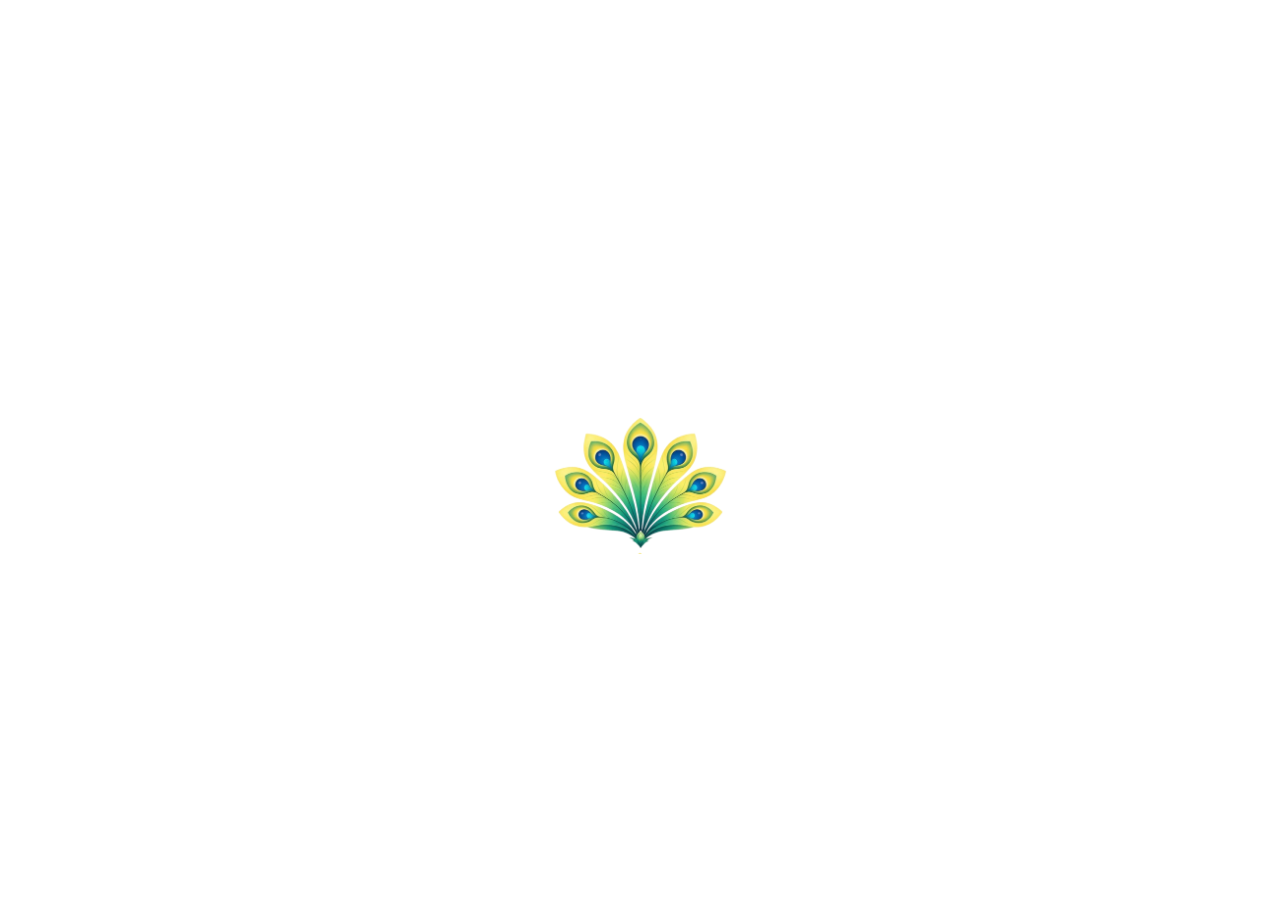
==== commit 1888202e: "Première frame agrandie (70x160px) pour meilleure visibilité Made-with: Cursor" ====
--- a/landing.html
+++ b/landing.html
@@ -784,25 +784,24 @@
   opacity:0;
   transform-origin:center bottom;
 }
-.intro-anim-frame[data-frame="0"]{width:44px;height:120px;}
-.intro-anim-frame[data-frame="1"]{width:60px;height:130px;}
-.intro-anim-frame[data-frame="2"]{width:200px;height:130px;}
-.intro-anim-frame[data-frame="3"]{width:160px;height:130px;}
+.intro-anim-frame[data-frame="0"]{width:70px;height:160px;}
+.intro-anim-frame[data-frame="1"]{width:90px;height:160px;}
+.intro-anim-frame[data-frame="2"]{width:200px;height:140px;}
 .intro-anim-frame.f-active{
   opacity:1;
-  animation:frameIn .6s cubic-bezier(.16,1,.3,1) both;
+  animation:frameIn .4s cubic-bezier(.16,1,.3,1) both;
 }
 @keyframes frameIn{
-  0%{opacity:0;transform:translateX(-50%) scale(.7);}
+  0%{opacity:0;transform:translateX(-50%) scale(.8);}
   100%{opacity:1;transform:translateX(-50%) scale(1);}
 }
 .intro-anim.shrink .intro-anim-frame.f-active{
-  animation:logoEnd .8s cubic-bezier(.16,1,.3,1) forwards;
+  animation:logoEnd .5s cubic-bezier(.16,1,.3,1) forwards;
 }
 @keyframes logoEnd{
   0%{opacity:1;transform:translateX(-50%) scale(1);}
-  50%{opacity:1;transform:translateX(-50%) scale(1.08);}
-  100%{opacity:0;transform:translateX(-50%) scale(.35);}
+  40%{opacity:1;transform:translateX(-50%) scale(1.06);}
+  100%{opacity:0;transform:translateX(-50%) scale(.3);}
 }
 
 .access-card{
@@ -1186,7 +1185,6 @@
       <img class="intro-anim-frame" data-frame="0" src="./assets/26b1246d-6e8d-4bc9-bb30-d3c9f0f784d6.png" alt="" />
       <img class="intro-anim-frame" data-frame="1" src="./assets/41afbaa3-8e5a-4837-b296-100f61fff829.png" alt="" />
       <img class="intro-anim-frame" data-frame="2" src="./assets/2dc413fe-fac5-47e5-9470-9c1bce05ad8d.png" alt="" />
-      <img class="intro-anim-frame" data-frame="3" src="./assets/6ec96503-a7a1-4efe-b726-1cf20ac90fe8.png" alt="" />
     </div>
   </div>
   <div class="access-card" id="accessCard">
@@ -2038,7 +2036,7 @@
   if(!intro || !card) return;
   var frames = intro.querySelectorAll('.intro-anim-frame');
   var total = frames.length;
-  var delay = 700;
+  var delay = 450;
   var i = 0;
 
   function showFrame(){
@@ -2046,17 +2044,17 @@
     if(i < total){
       frames[i].classList.add('f-active');
       i++;
-      setTimeout(showFrame, i === total ? 900 : delay);
+      setTimeout(showFrame, i === total ? 600 : delay);
     } else {
       intro.classList.add('shrink');
       setTimeout(function(){
         intro.classList.add('done');
         card.classList.add('show');
-      }, 800);
+      }, 500);
     }
   }
 
-  setTimeout(showFrame, 400);
+  setTimeout(showFrame, 250);
 })();
 
 // Modifie ici le mot de passe d'acces de la landing.
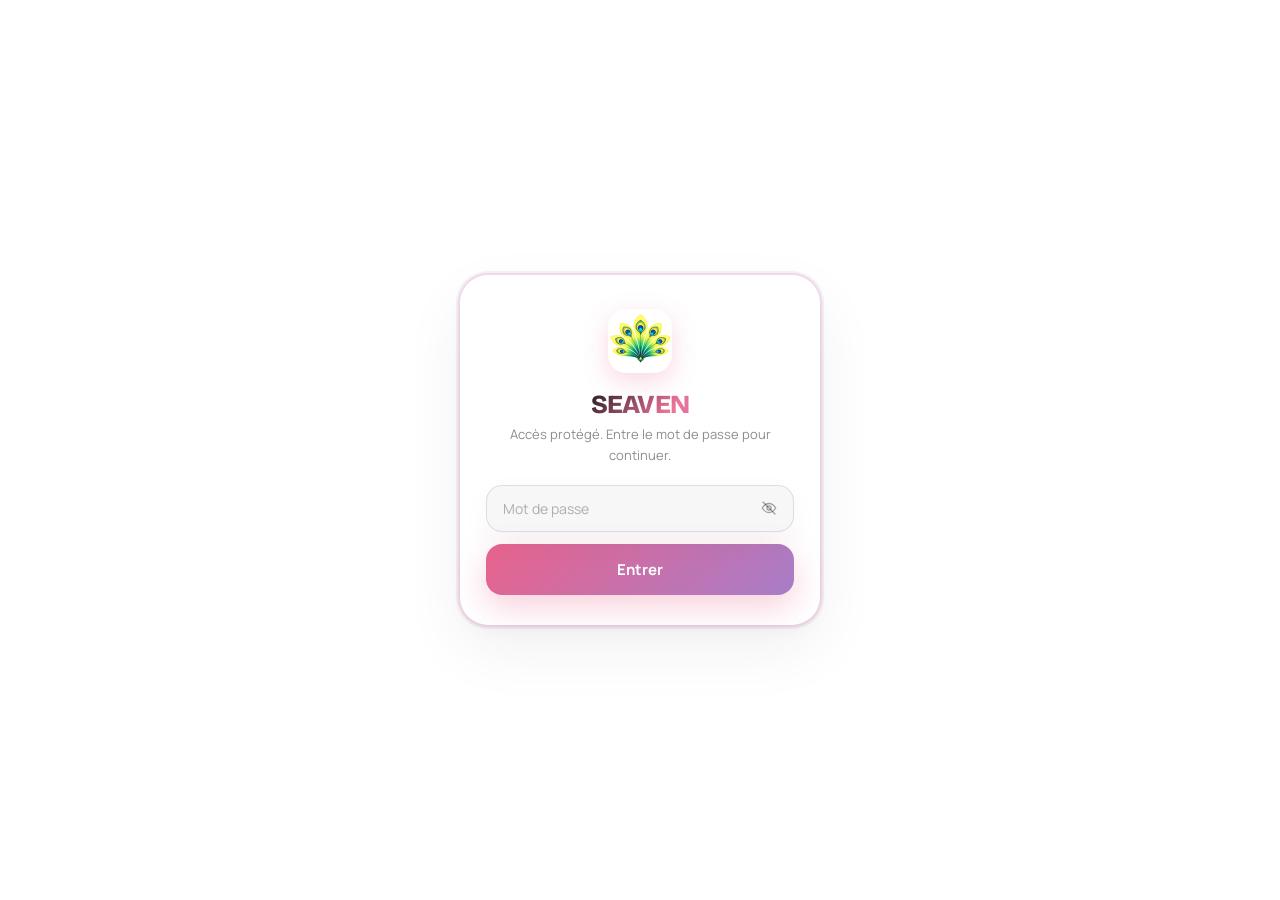
==== commit 22b610b1: "Suppression animation intro, carte accès directe avec fade-in Made-with: Cursor" ====
--- a/landing.html
+++ b/landing.html
@@ -762,47 +762,6 @@
 .access-gate::after{display:none;}
 .access-gate.hidden{display:none;}
 
-/* Intro animation — logo ouverture */
-.intro-anim{
-  position:absolute;inset:0;z-index:10;
-  display:flex;align-items:center;justify-content:center;
-  background:#fff;
-  pointer-events:none;
-  transition:opacity .7s ease;
-}
-.intro-anim.done{opacity:0;}
-.intro-anim-anchor{
-  position:relative;
-  width:260px;height:260px;
-}
-.intro-anim-frame{
-  position:absolute;
-  bottom:10%;
-  left:50%;
-  transform:translateX(-50%);
-  object-fit:contain;
-  opacity:0;
-  transform-origin:center bottom;
-}
-.intro-anim-frame[data-frame="0"]{width:70px;height:160px;}
-.intro-anim-frame[data-frame="1"]{width:90px;height:160px;}
-.intro-anim-frame[data-frame="2"]{width:200px;height:140px;}
-.intro-anim-frame.f-active{
-  opacity:1;
-  animation:frameIn .4s cubic-bezier(.16,1,.3,1) both;
-}
-@keyframes frameIn{
-  0%{opacity:0;transform:translateX(-50%) scale(.8);}
-  100%{opacity:1;transform:translateX(-50%) scale(1);}
-}
-.intro-anim.shrink .intro-anim-frame.f-active{
-  animation:logoEnd .5s cubic-bezier(.16,1,.3,1) forwards;
-}
-@keyframes logoEnd{
-  0%{opacity:1;transform:translateX(-50%) scale(1);}
-  40%{opacity:1;transform:translateX(-50%) scale(1.06);}
-  100%{opacity:0;transform:translateX(-50%) scale(.3);}
-}
 
 .access-card{
   position:relative;z-index:1;
@@ -815,13 +774,11 @@
   background-clip:padding-box;
   box-shadow:0 24px 64px rgba(0,0,0,.06),0 8px 20px rgba(0,0,0,.03),0 0 0 2px rgba(232,99,140,.15),0 0 0 4px rgba(168,125,200,.1);
   text-align:center;
-  opacity:0;
-  transform:translateY(20px) scale(.97);
-  transition:opacity .6s cubic-bezier(.16,1,.3,1),transform .6s cubic-bezier(.16,1,.3,1);
-}
-.access-card.show{
-  opacity:1;
-  transform:translateY(0) scale(1);
+  animation:accessCardIn .8s cubic-bezier(.16,1,.3,1) both;
+}
+@keyframes accessCardIn{
+  0%{opacity:0;transform:translateY(30px) scale(.95);}
+  100%{opacity:1;transform:translateY(0) scale(1);}
 }
 .access-logo{
   width:64px;height:64px;
@@ -1180,13 +1137,6 @@
 </head>
 <body>
 <div id="accessGate" class="access-gate">
-  <div class="intro-anim" id="introAnim">
-    <div class="intro-anim-anchor">
-      <img class="intro-anim-frame" data-frame="0" src="./assets/26b1246d-6e8d-4bc9-bb30-d3c9f0f784d6.png" alt="" />
-      <img class="intro-anim-frame" data-frame="1" src="./assets/41afbaa3-8e5a-4837-b296-100f61fff829.png" alt="" />
-      <img class="intro-anim-frame" data-frame="2" src="./assets/2dc413fe-fac5-47e5-9470-9c1bce05ad8d.png" alt="" />
-    </div>
-  </div>
   <div class="access-card" id="accessCard">
     <img class="access-logo" src="./assets/logo-seaven-main.png" alt="SEAVEN" />
     <div class="access-title">SEAVEN</div>
@@ -2029,33 +1979,6 @@
   document.getElementById(id)?.scrollIntoView({ behavior: "smooth" });
 }
 
-// Animation intro — ouverture logo paon
-(function(){
-  var intro = document.getElementById('introAnim');
-  var card = document.getElementById('accessCard');
-  if(!intro || !card) return;
-  var frames = intro.querySelectorAll('.intro-anim-frame');
-  var total = frames.length;
-  var delay = 450;
-  var i = 0;
-
-  function showFrame(){
-    if(i > 0) frames[i-1].classList.remove('f-active');
-    if(i < total){
-      frames[i].classList.add('f-active');
-      i++;
-      setTimeout(showFrame, i === total ? 600 : delay);
-    } else {
-      intro.classList.add('shrink');
-      setTimeout(function(){
-        intro.classList.add('done');
-        card.classList.add('show');
-      }, 500);
-    }
-  }
-
-  setTimeout(showFrame, 250);
-})();
 
 // Modifie ici le mot de passe d'acces de la landing.
 const ACCESS_PASSWORD = "seavenroom";
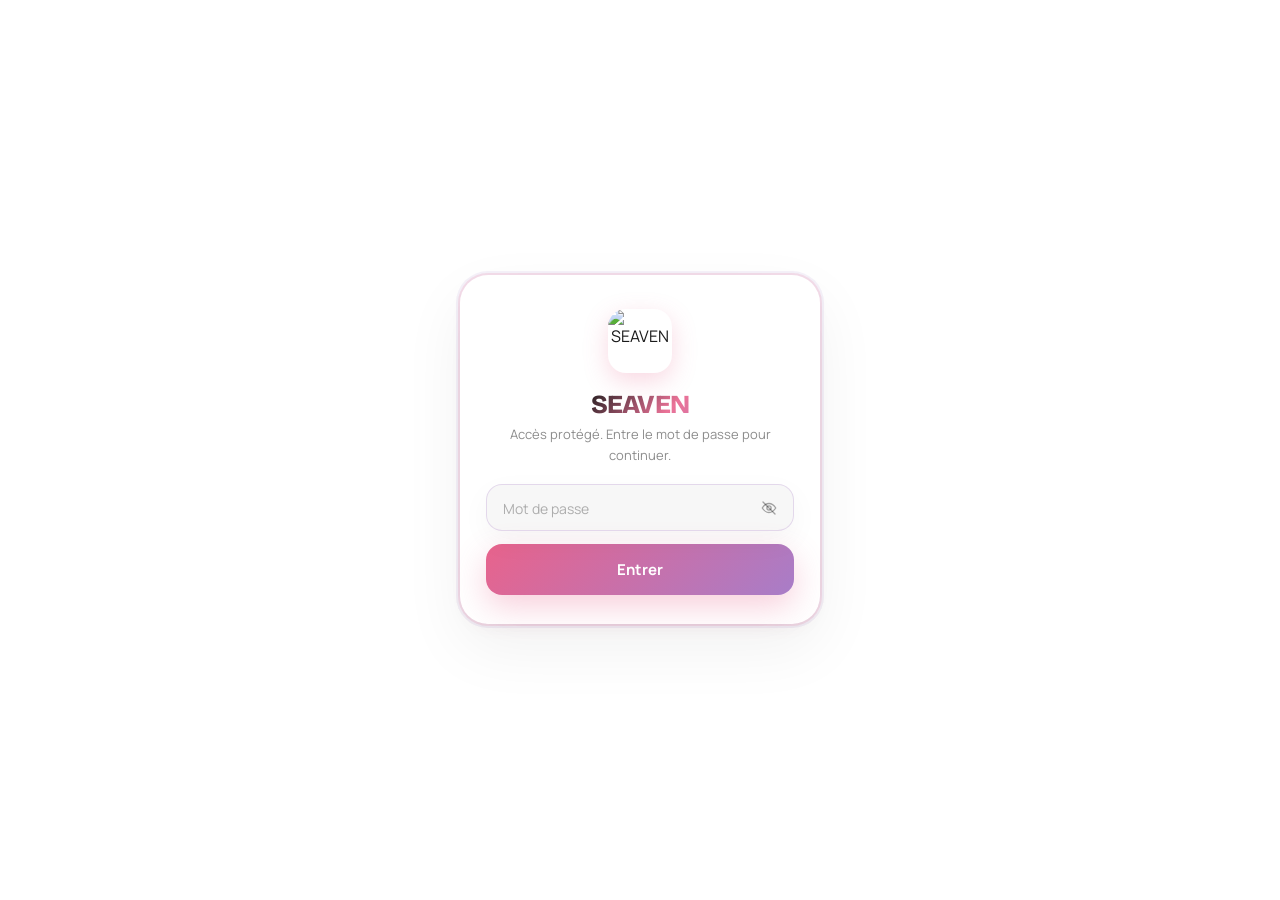
==== commit ee94a21f: "Landing : comparatif option 2 (tableau flip, select en-tête), bloc CTA liste d’attente, section somb" ====
--- a/landing.html
+++ b/landing.html
@@ -11,21 +11,26 @@
   <meta property="og:type" content="website" />
   <meta property="og:title" content="SEAVEN — Réserve, vends, développe ton activité" />
   <meta property="og:description" content="Le réseau social de réservation et de vente pour les indépendants beauté, bien-être et services." />
-  <meta property="og:image" content="https://seaven-app-landing.vercel.app/assets/og-seaven.png" />
-  <meta property="og:image:width" content="1200" />
-  <meta property="og:image:height" content="630" />
-  <meta property="og:url" content="https://seaven-app-landing.vercel.app" />
+  <meta property="og:image" content="https://seaven-app-landing.vercel.app/assets/logo-seaven-main.png" />
+  <meta property="og:image:type" content="image/png" />
+  <meta property="og:image:width" content="512" />
+  <meta property="og:image:height" content="512" />
+  <meta property="og:url" content="https://seaven-app-landing.vercel.app/landing.html" />
   <meta property="og:site_name" content="SEAVEN" />
 
-  <meta name="twitter:card" content="summary_large_image" />
+  <meta name="twitter:card" content="summary" />
   <meta name="twitter:title" content="SEAVEN — Réserve, vends, développe ton activité" />
   <meta name="twitter:description" content="Le réseau social de réservation et de vente pour les indépendants beauté, bien-être et services." />
-  <meta name="twitter:image" content="https://seaven-app-landing.vercel.app/assets/og-seaven.png" />
+  <meta name="twitter:image" content="https://seaven-app-landing.vercel.app/assets/logo-seaven-main.png" />
 
   <link rel="preconnect" href="https://fonts.googleapis.com" />
   <link rel="preconnect" href="https://fonts.gstatic.com" crossorigin />
   <link
     href="https://fonts.googleapis.com/css2?family=Bricolage+Grotesque:wght@400;500;600;700;800&family=Manrope:wght@400;500;600;700;800&display=swap"
+    rel="stylesheet"
+  />
+  <link
+    href="https://fonts.googleapis.com/css2?family=Sora:wght@400;600;700;900&display=swap"
     rel="stylesheet"
   />
 
@@ -749,6 +754,182 @@
 .cmp-end-title{font-family:'Bricolage Grotesque',sans-serif;font-size:clamp(30px,7vw,42px);line-height:1.06;letter-spacing:-0.04em;font-weight:800;}
 .cmp-end-title em{font-style:normal;background:linear-gradient(135deg,var(--purple),var(--blue));-webkit-background-clip:text;-webkit-text-fill-color:transparent;background-clip:text;}
 .cmp-end .btn-submit{max-width:300px;margin:12px auto 0;background:linear-gradient(135deg,var(--purple),var(--blue));}
+
+/* Comparatif — option 2 sombre (scopé section) */
+#comparatif-section{background:#0a0a0d;color:#fff;}
+#comparatif-section .wrap{
+width:100%;
+max-width:580px;
+margin:0 auto;
+}
+#comparatif-section .table{
+width:100%;
+border-radius:20px;
+overflow:hidden;
+border:1px solid rgba(255,255,255,.08);
+background:rgba(255,255,255,.02);
+}
+#comparatif-section .t-head{
+display:grid;
+grid-template-columns:1.6fr 1fr 1fr;
+background:rgba(255,255,255,.05);
+border-bottom:1px solid rgba(255,255,255,.08);
+}
+#comparatif-section .th{
+min-height:74px;
+padding:16px 14px;
+font-size:13px;
+font-weight:700;
+color:rgba(255,255,255,.5);
+display:flex;
+align-items:center;
+font-family:'Sora',sans-serif;
+}
+#comparatif-section .th.left{
+justify-content:flex-start;
+}
+#comparatif-section .th.sv{
+justify-content:center;
+text-align:center;
+font-size:15px;
+font-weight:900;
+color:#fff;
+background:rgba(196,72,95,.15);
+}
+#comparatif-section .th.cp{
+padding:0;
+position:relative;
+background:rgba(255,255,255,.03);
+}
+#comparatif-section .head-select-wrap{
+position:relative;
+width:100%;
+height:100%;
+}
+#comparatif-section .head-select{
+width:100%;
+height:74px;
+border:none;
+outline:none;
+background:transparent;
+color:rgba(255,255,255,.9);
+font-family:'Sora',sans-serif;
+font-size:13px;
+font-weight:700;
+text-align:center;
+text-align-last:center;
+padding:0 40px 0 16px;
+cursor:pointer;
+-webkit-appearance:none;
+appearance:none;
+}
+#comparatif-section .head-select option{
+background:#1c1c1e;
+color:#fff;
+}
+#comparatif-section .head-arrow{
+position:absolute;
+right:14px;
+top:50%;
+transform:translateY(-50%);
+pointer-events:none;
+font-size:12px;
+color:rgba(255,255,255,.55);
+}
+#comparatif-section .s2-row{
+display:grid;
+grid-template-columns:1.6fr 1fr 1fr;
+border-bottom:1px solid rgba(255,255,255,.04);
+background:rgba(255,255,255,.01);
+}
+#comparatif-section .s2-row:last-child{
+border-bottom:none;
+}
+#comparatif-section .s2-cell{
+padding:20px 14px;
+font-size:13px;
+color:rgba(255,255,255,.42);
+display:flex;
+align-items:center;
+min-height:86px;
+font-family:'Sora',sans-serif;
+}
+#comparatif-section .s2-cell.c{
+justify-content:center;
+}
+#comparatif-section .flip-wrap{
+perspective:300px;
+}
+#comparatif-section .flip-inner{
+width:42px;
+height:42px;
+position:relative;
+transform-style:preserve-3d;
+transition:transform .55s cubic-bezier(.25,.46,.45,.94);
+}
+#comparatif-section .flip-inner.done{
+transform:rotateY(180deg);
+}
+#comparatif-section .ff,
+#comparatif-section .fb{
+position:absolute;
+width:100%;
+height:100%;
+border-radius:999px;
+backface-visibility:hidden;
+display:flex;
+align-items:center;
+justify-content:center;
+font-weight:900;
+}
+#comparatif-section .ff{
+background:rgba(255,255,255,.05);
+color:rgba(255,255,255,.16);
+border:1.5px solid rgba(255,255,255,.08);
+font-size:12px;
+}
+#comparatif-section .fb-yes{
+background:rgba(48,209,88,.14);
+border:1.5px solid rgba(48,209,88,.34);
+color:#30D158;
+transform:rotateY(180deg);
+font-size:18px;
+}
+#comparatif-section .fb-no{
+background:rgba(255,59,48,.10);
+border:1.5px solid rgba(255,59,48,.28);
+color:#FF3B30;
+transform:rotateY(180deg);
+font-size:18px;
+}
+@media (max-width:640px){
+#comparatif-section .wrap{
+max-width:100%;
+}
+#comparatif-section .t-head,
+#comparatif-section .s2-row{
+grid-template-columns:1.4fr .9fr .9fr;
+}
+#comparatif-section .th{
+min-height:68px;
+padding:14px 12px;
+font-size:12px;
+}
+#comparatif-section .head-select{
+height:68px;
+font-size:12px;
+padding:0 34px 0 10px;
+}
+#comparatif-section .s2-cell{
+padding:18px 12px;
+min-height:78px;
+font-size:12px;
+}
+#comparatif-section .flip-inner{
+width:38px;
+height:38px;
+}
+}
 
 /* Code d'accès */
 .access-gate{
@@ -918,10 +1099,10 @@
 .m-nav-btn{flex-shrink:0;width:34px;height:34px;border-radius:50%;border:1px solid rgba(126,200,164,.45);background:#fff;color:var(--mint);font-size:18px;font-weight:700;line-height:1;cursor:pointer;display:flex;align-items:center;justify-content:center;transition:transform .2s,box-shadow .2s,background .2s;box-shadow:0 2px 10px rgba(0,0,0,.06);}
 .m-nav-btn:active{transform:scale(.92);}
 .m-nav-btn:hover{background:linear-gradient(135deg,var(--mint),#6ebf9a);color:#fff;border-color:transparent;box-shadow:0 6px 20px rgba(126,200,164,.35);}
-.m-cards-ribbon{flex:1;min-width:0;display:flex;gap:10px;overflow-x:auto;overflow-y:hidden;scroll-snap-type:x mandatory;scroll-behavior:smooth;padding:10px 2px 16px;-webkit-overflow-scrolling:touch;scrollbar-width:thin;scrollbar-color:var(--mint) transparent;}
+.m-cards-ribbon{flex:1;min-width:0;display:flex;gap:10px;overflow-x:auto;overflow-y:hidden;scroll-snap-type:x mandatory;scroll-behavior:smooth;padding:10px 24px 16px;-webkit-overflow-scrolling:touch;scrollbar-width:thin;scrollbar-color:var(--mint) transparent;mask-image:linear-gradient(to right,transparent 0%,#000 8%,#000 92%,transparent 100%);-webkit-mask-image:linear-gradient(to right,transparent 0%,#000 8%,#000 92%,transparent 100%);}
 .m-cards-ribbon::-webkit-scrollbar{height:5px;}
 .m-cards-ribbon::-webkit-scrollbar-thumb{background:linear-gradient(90deg,var(--mint),#6ebf9a);border-radius:99px;}
-.m-card{flex:0 0 auto;scroll-snap-align:start;width:min(92px,27vw);min-height:86px;padding:8px 6px;border-radius:16px;background:#fff;border:1.5px solid rgba(126,200,164,.55);cursor:pointer;text-align:center;display:flex;flex-direction:column;align-items:center;justify-content:center;gap:4px;box-shadow:0 2px 12px rgba(0,0,0,.05);transition:transform .28s cubic-bezier(.34,1.45,.64,1),box-shadow .28s,border-color .28s;animation:mCardPop .55s cubic-bezier(.34,1.45,.64,1) both;-webkit-tap-highlight-color:transparent;}
+.m-card{flex:0 0 auto;scroll-snap-align:center;width:min(92px,27vw);min-height:86px;padding:8px 6px;border-radius:16px;background:#fff;border:1.5px solid rgba(126,200,164,.55);cursor:pointer;text-align:center;display:flex;flex-direction:column;align-items:center;justify-content:center;gap:4px;box-shadow:0 2px 12px rgba(0,0,0,.05);transition:transform .28s cubic-bezier(.34,1.45,.64,1),box-shadow .28s,border-color .28s;animation:mCardPop .55s cubic-bezier(.34,1.45,.64,1) both;-webkit-tap-highlight-color:transparent;}
 @keyframes mCardPop{0%{opacity:0;transform:translateY(14px) scale(.88)}100%{opacity:1;transform:translateY(0) scale(1)}}
 .m-card:hover{transform:translateY(-5px) scale(1.03);box-shadow:0 14px 32px rgba(126,200,164,.22);border-color:rgba(126,200,164,.75);}
 .m-card:active{transform:translateY(-2px) scale(.98);}
@@ -1757,55 +1938,26 @@
         <!-- COMPARATIF -->
         <div class="sec" id="comparatif-section">
           <div class="comparatif-wrap">
-            <div class="cmp-kicker">Comparatif</div>
-            <h2 class="cmp-title">SEAVEN bat les <em>autres plateformes&nbsp;?</em></h2>
-            <p class="cmp-sub">Choisis un concurrent pour voir la différence.</p>
-            <div class="cmp-selector" id="cmpSelector">
-              <div class="cmp-selector-left">SEAVEN</div>
-              <div class="cmp-selector-divider"></div>
-              <div class="cmp-selector-right">
-                <button type="button" class="cmp-selector-btn" id="cmpSelectBtn" aria-haspopup="listbox" aria-expanded="false">
-                  <span id="cmpSelectLabel">Planity</span>
-                  <svg class="cmp-caret" viewBox="0 0 24 24" fill="none" aria-hidden="true">
-                    <path d="M7 10l5 5 5-5" stroke="currentColor" stroke-width="2" stroke-linecap="round" stroke-linejoin="round"/>
-                  </svg>
-                </button>
-                <div class="cmp-menu" id="cmpMenu" role="listbox" aria-label="Choisir un concurrent">
-                  <button type="button" class="cmp-opt active" data-cmp="planity" role="option" aria-selected="true">
-                    <span>Planity</span>
-                    <svg class="cmp-check" viewBox="0 0 24 24" fill="none" aria-hidden="true">
-                      <path d="M5 12.5l4 4 10-10" stroke="currentColor" stroke-width="2.2" stroke-linecap="round" stroke-linejoin="round"/>
-                    </svg>
-                  </button>
-                  <button type="button" class="cmp-opt" data-cmp="fresha" role="option" aria-selected="false">
-                    <span>Fresha</span>
-                    <svg class="cmp-check" viewBox="0 0 24 24" fill="none" aria-hidden="true">
-                      <path d="M5 12.5l4 4 10-10" stroke="currentColor" stroke-width="2.2" stroke-linecap="round" stroke-linejoin="round"/>
-                    </svg>
-                  </button>
-                  <button type="button" class="cmp-opt" data-cmp="treatwell" role="option" aria-selected="false">
-                    <span>Treatwell</span>
-                    <svg class="cmp-check" viewBox="0 0 24 24" fill="none" aria-hidden="true">
-                      <path d="M5 12.5l4 4 10-10" stroke="currentColor" stroke-width="2.2" stroke-linecap="round" stroke-linejoin="round"/>
-                    </svg>
-                  </button>
-                  <button type="button" class="cmp-opt" data-cmp="booksy" role="option" aria-selected="false">
-                    <span>Booksy</span>
-                    <svg class="cmp-check" viewBox="0 0 24 24" fill="none" aria-hidden="true">
-                      <path d="M5 12.5l4 4 10-10" stroke="currentColor" stroke-width="2.2" stroke-linecap="round" stroke-linejoin="round"/>
-                    </svg>
-                  </button>
-                  <button type="button" class="cmp-opt" data-cmp="iara" role="option" aria-selected="false">
-                    <span>Iara</span>
-                    <svg class="cmp-check" viewBox="0 0 24 24" fill="none" aria-hidden="true">
-                      <path d="M5 12.5l4 4 10-10" stroke="currentColor" stroke-width="2.2" stroke-linecap="round" stroke-linejoin="round"/>
-                    </svg>
-                  </button>
+            <div class="wrap">
+              <div class="table">
+                <div class="t-head">
+                  <div class="th left">Fonctionnalité</div>
+                  <div class="th sv">SEAVEN</div>
+                  <div class="th cp">
+                    <div class="head-select-wrap">
+                      <select id="competitorSelect" class="head-select">
+                        <option value="planity">Planity</option>
+                        <option value="fresha">Fresha</option>
+                        <option value="treatwell">Treatwell</option>
+                        <option value="booksy">Booksy</option>
+                        <option value="iara">Iara</option>
+                      </select>
+                      <span class="head-arrow">⌄</span>
+                    </div>
+                  </div>
                 </div>
+                <div id="s2body"></div>
               </div>
-            </div>
-            <div class="cmp-unified" id="cmpRightCard" role="region" aria-label="Comparatif des fonctionnalités">
-              <div class="cmp-unified-grid" id="cmpUnifiedTable"></div>
             </div>
             <div class="cmp-end">
               <div class="cmp-end-title">Tout ce dont tu as besoin.<br /><em>Sans rien en plus.</em></div>
@@ -2111,177 +2263,74 @@
 }
 updateReferral(15);
 
-/** Tableau « SEAVEN vs concurrents » (réf. maquette mobile). */
-const CMP_FEATURES = [
-  "Réservation en ligne",
-  "Réseau social avec feed & stories",
-  "Feed (photos / vidéos)",
-  "Marketplace intégrée",
-  "Abonnement selon volume clients",
-  "Comptabilité intelligente & automatisée",
-  "Créneaux d'urgence",
-  "Blacklist intelligente",
-  "Parrainage (client & pro -> pro)",
-  "Rappels automatiques (SMS/email)",
-  "Paiement intégré",
-  "Messagerie interne"
+const FEATS = [
+'IA répond aux DMs',
+'Gestion de stock auto',
+'Messagerie unifiée',
+'Réveil intelligent',
+'Comptabilité intégrée',
+'Marketplace sans commission',
+'Protection clientes',
+'Formations intégrées'
 ];
-const CMP_STATUS = { ok: "ok", no: "no", warn: "warn" };
-/** Libellé court (bouton) + titre colonne — clé = data-cmp */
-const CMP_COMPETITORS = {
-  planity: { name: "PLANITY", shortLabel: "Planity", icon: "planity" },
-  fresha: { name: "FRESHA", shortLabel: "Fresha", icon: "fresha" },
-  treatwell: { name: "TREATWELL", shortLabel: "Treatwell", icon: "treatwell" },
-  booksy: { name: "BOOKSY", shortLabel: "Booksy", icon: "booksy" },
-  iara: { name: "IARA", shortLabel: "Iara", icon: "iara" }
+
+const CDATA = {
+planity: [0,0,0,0,0,0,0,0],
+fresha: [0,0,0,0,0,1,0,0],
+treatwell: [0,0,0,0,0,0,0,0],
+booksy: [0,0,0,0,0,0,0,0],
+iara: [0,0,0,0,0,0,0,1]
 };
-/** Fresha / Planity / Booksy / Treatwell : même grille. Iara : + messagerie interne. */
-const CMP_COMPETITOR_BASE = {
-  "Réservation en ligne": CMP_STATUS.ok,
-  "Réseau social avec feed & stories": CMP_STATUS.no,
-  "Feed (photos / vidéos)": CMP_STATUS.no,
-  "Marketplace intégrée": CMP_STATUS.no,
-  "Abonnement selon volume clients": CMP_STATUS.no,
-  "Comptabilité intelligente & automatisée": CMP_STATUS.no,
-  "Créneaux d'urgence": CMP_STATUS.no,
-  "Blacklist intelligente": CMP_STATUS.no,
-  "Parrainage (client & pro -> pro)": CMP_STATUS.no,
-  "Rappels automatiques (SMS/email)": CMP_STATUS.ok,
-  "Paiement intégré": CMP_STATUS.ok,
-  "Messagerie interne": CMP_STATUS.no
-};
-const CMP_DATA = {
-  planity: {
-    ...CMP_COMPETITOR_BASE,
-    "Rappels automatiques (SMS/email)": CMP_STATUS.ok,
-    "Paiement intégré": CMP_STATUS.ok,
-    "Messagerie interne": CMP_STATUS.no
-  },
-  fresha: {
-    ...CMP_COMPETITOR_BASE,
-    "Rappels automatiques (SMS/email)": CMP_STATUS.ok,
-    "Paiement intégré": CMP_STATUS.ok,
-    "Messagerie interne": CMP_STATUS.no
-  },
-  treatwell: {
-    ...CMP_COMPETITOR_BASE,
-    "Rappels automatiques (SMS/email)": CMP_STATUS.ok,
-    "Paiement intégré": CMP_STATUS.ok,
-    "Messagerie interne": CMP_STATUS.no
-  },
-  booksy: {
-    ...CMP_COMPETITOR_BASE,
-    "Rappels automatiques (SMS/email)": CMP_STATUS.ok,
-    "Paiement intégré": CMP_STATUS.ok,
-    "Messagerie interne": CMP_STATUS.no
-  },
-  iara: {
-    ...CMP_COMPETITOR_BASE,
-    "Rappels automatiques (SMS/email)": CMP_STATUS.ok,
-    "Paiement intégré": CMP_STATUS.ok,
-    "Messagerie interne": CMP_STATUS.ok
-  }
-};
-const CMP_WARN_HINTS = {};
-function cmpIconSvg(kind) {
-  if (kind === CMP_STATUS.ok) {
-    return `<svg class="cmp-ico ok" viewBox="0 0 20 20" fill="none" aria-hidden="true"><path d="M6 10.2 8.7 12.9 14 7.6" stroke="#fff" stroke-width="2.2" stroke-linecap="round" stroke-linejoin="round"/></svg>`;
-  }
-  if (kind === CMP_STATUS.warn) {
-    return `<svg class="cmp-ico warn" viewBox="0 0 24 24" fill="none" aria-hidden="true"><path d="M12 3 22 20H2L12 3Z" stroke="currentColor" stroke-width="2.2" stroke-linejoin="round"/><path d="M12 9v5" stroke="currentColor" stroke-width="2.2" stroke-linecap="round"/><path d="M12 17.4h.01" stroke="currentColor" stroke-width="3.2" stroke-linecap="round"/></svg>`;
-  }
-  return `<svg class="cmp-ico no" viewBox="0 0 20 20" fill="none" aria-hidden="true"><path d="M6.7 6.7 13.3 13.3M13.3 6.7l-6.6 6.6" stroke="#fff" stroke-width="2.2" stroke-linecap="round"/></svg>`;
-}
-function cmpUnifiedRowHtml(f, key) {
-  const st = cmpStatusFor(key, f);
-  return `<div class="cmp-u-feat"><div class="cmp-txt">${f}</div></div><div class="cmp-u-ico cmp-u-seaven">${cmpIconSvg(CMP_STATUS.ok)}</div><div class="cmp-u-ico cmp-u-comp">${cmpIconSvg(st)}</div>`;
-}
-function cmpStatusFor(compKey, feature) {
-  const baseStatus = CMP_COMPETITOR_BASE[feature];
-  const competitorData = CMP_DATA[compKey] || CMP_DATA.planity;
-  if (Object.prototype.hasOwnProperty.call(competitorData, feature)) {
-    return competitorData[feature];
-  }
-  return baseStatus || CMP_STATUS.no;
-}
-const CMP_INITIALS = {planity:"P",fresha:"F",treatwell:"T",booksy:"B",iara:"I"};
-function renderComparatif(key) {
-  const table = document.getElementById("cmpUnifiedTable");
-  const rightCard = document.getElementById("cmpRightCard");
-  if (!table || !rightCard) return;
-
-  rightCard.classList.remove("is-swapping");
-  void rightCard.offsetWidth;
-  rightCard.classList.add("is-swapping");
-
-  const initial = CMP_INITIALS[key] || key.charAt(0).toUpperCase();
-  const headerHtml = `<div class="cmp-header"><div class="cmp-header-logo"><img src="./assets/logo-seaven-main.png?v=2" alt="SEAVEN" /></div><div class="cmp-header-comp"><button type="button" class="cmp-header-comp-btn" id="cmpHeaderBtn">${initial} <svg class="cmp-caret" viewBox="0 0 24 24" fill="none" aria-hidden="true"><path d="M7 10l5 5 5-5" stroke="currentColor" stroke-width="2" stroke-linecap="round" stroke-linejoin="round"/></svg></button><div class="cmp-menu" id="cmpMenu2" role="listbox"></div></div></div>`;
-
-  table.innerHTML = headerHtml + CMP_FEATURES.map((f) => cmpUnifiedRowHtml(f, key)).join("");
-
-  const hdrBtn = document.getElementById("cmpHeaderBtn");
-  const menu2 = document.getElementById("cmpMenu2");
-  if (hdrBtn && menu2) {
-    menu2.innerHTML = Object.keys(CMP_COMPETITORS).map(k => {
-      const active = k === key ? " active" : "";
-      return `<button type="button" class="cmp-opt${active}" data-cmp="${k}" role="option"><span>${CMP_COMPETITORS[k].name}</span><svg class="cmp-check" viewBox="0 0 24 24" fill="none" aria-hidden="true"><path d="M5 12.5l4 4 10-10" stroke="currentColor" stroke-width="2.2" stroke-linecap="round" stroke-linejoin="round"/></svg></button>`;
-    }).join("");
-    hdrBtn.addEventListener("click", function(e) {
-      e.stopPropagation();
-      menu2.classList.toggle("open");
-    });
-    menu2.querySelectorAll(".cmp-opt").forEach(function(btn) {
-      btn.addEventListener("click", function(e) {
-        e.stopPropagation();
-        var k = btn.dataset.cmp;
-        if (k && CMP_COMPETITORS[k]) { renderComparatif(k); }
-      });
-    });
-  }
-}
-const cmpSelectBtn = document.getElementById("cmpSelectBtn");
-const cmpMenu = document.getElementById("cmpMenu");
-const cmpSelectLabel = document.getElementById("cmpSelectLabel");
-function cmpCloseMenu() {
-  if (!cmpMenu || !cmpSelectBtn) return;
-  cmpMenu.classList.remove("open");
-  cmpSelectBtn.setAttribute("aria-expanded", "false");
-}
-function cmpOpenMenu() {
-  if (!cmpMenu || !cmpSelectBtn) return;
-  cmpMenu.classList.add("open");
-  cmpSelectBtn.setAttribute("aria-expanded", "true");
-}
-cmpSelectBtn?.addEventListener("click", (e) => {
-  e.stopPropagation();
-  if (!cmpMenu) return;
-  const open = cmpMenu.classList.contains("open");
-  open ? cmpCloseMenu() : cmpOpenMenu();
+
+function s2Run(key){
+const data = CDATA[key];
+const body = document.getElementById('s2body');
+
+body.innerHTML = FEATS.map((feature, i) => `
+<div class="s2-row">
+<div class="s2-cell">${feature}</div>
+
+<div class="s2-cell c">
+<div class="flip-wrap">
+<div class="flip-inner" id="s2sv${i}">
+<div class="ff">·</div>
+<div class="fb fb-yes">✓</div>
+</div>
+</div>
+</div>
+
+<div class="s2-cell c">
+<div class="flip-wrap">
+<div class="flip-inner" id="s2cp${i}">
+<div class="ff">·</div>
+<div class="fb ${data[i] ? 'fb-yes' : 'fb-no'}">${data[i] ? '✓' : '✗'}</div>
+</div>
+</div>
+</div>
+</div>
+`).join('');
+
+FEATS.forEach((_, i) => {
+setTimeout(() => {
+const seavenEl = document.getElementById(`s2sv${i}`);
+if (seavenEl) seavenEl.classList.add('done');
+
+setTimeout(() => {
+const competitorEl = document.getElementById(`s2cp${i}`);
+if (competitorEl) competitorEl.classList.add('done');
+}, 180);
+}, i * 120);
 });
-document.addEventListener("click", (e) => {
-  const wrap = document.getElementById("cmpSelector");
-  if (wrap && cmpMenu && !wrap.contains(e.target)) cmpCloseMenu();
-  var m2 = document.getElementById("cmpMenu2");
-  if (m2 && !m2.contains(e.target) && !(e.target.id === "cmpHeaderBtn" || e.target.closest("#cmpHeaderBtn"))) m2.classList.remove("open");
+}
+
+const competitorSelect = document.getElementById('competitorSelect');
+
+competitorSelect.addEventListener('change', function () {
+s2Run(this.value);
 });
-document.addEventListener("keydown", (e) => {
-  if (e.key === "Escape") { cmpCloseMenu(); var m2 = document.getElementById("cmpMenu2"); if (m2) m2.classList.remove("open"); }
-});
-document.querySelectorAll(".cmp-opt").forEach((btn) => {
-  btn.addEventListener("click", (e) => {
-    e.stopPropagation();
-    const key = btn.dataset.cmp;
-    if (!key || !CMP_COMPETITORS[key]) return;
-    document.querySelectorAll(".cmp-opt").forEach((el) => {
-      el.classList.toggle("active", el === btn);
-      el.setAttribute("aria-selected", el === btn ? "true" : "false");
-    });
-    if (cmpSelectLabel) cmpSelectLabel.textContent = CMP_COMPETITORS[key].shortLabel;
-    renderComparatif(key);
-    cmpCloseMenu();
-  });
-});
-renderComparatif("planity");
+
+competitorSelect.value = 'fresha';
+s2Run('fresha');
 
 // ── MÉTIERS ──
 const metiers = [
